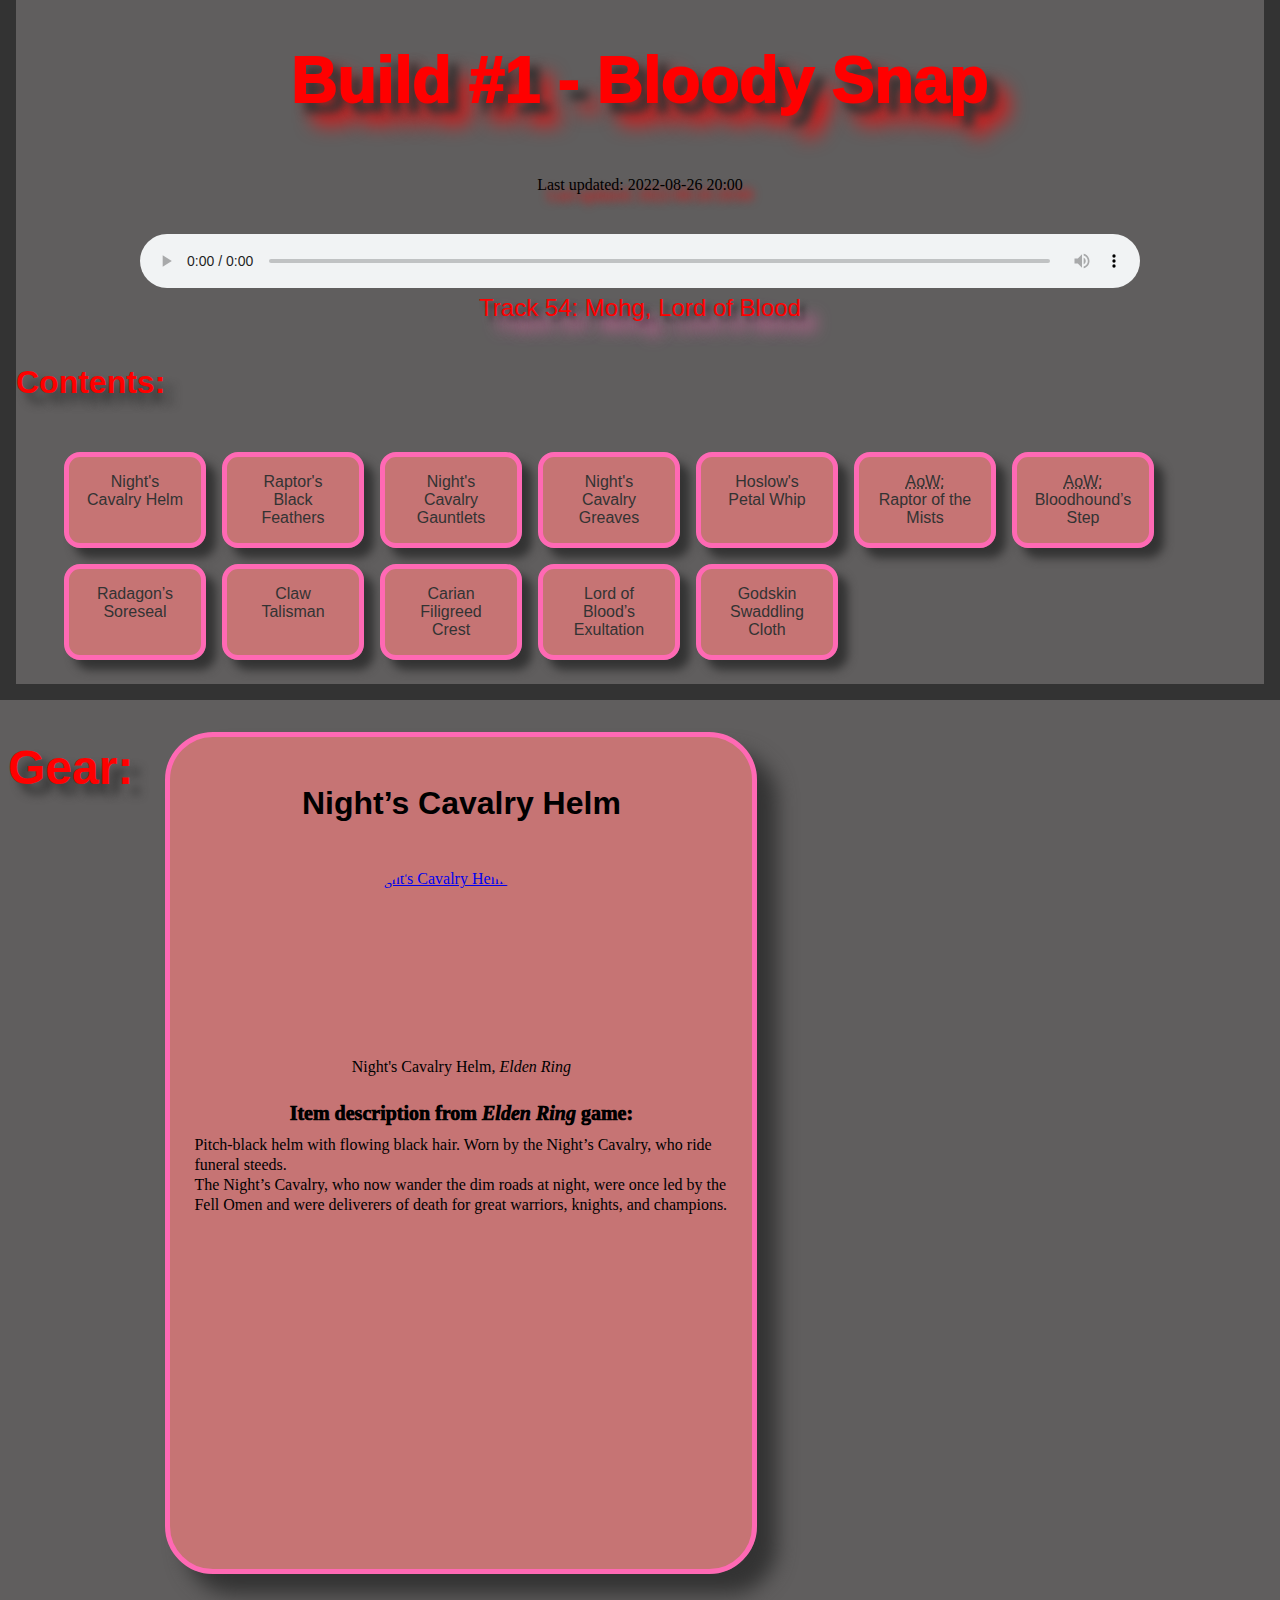
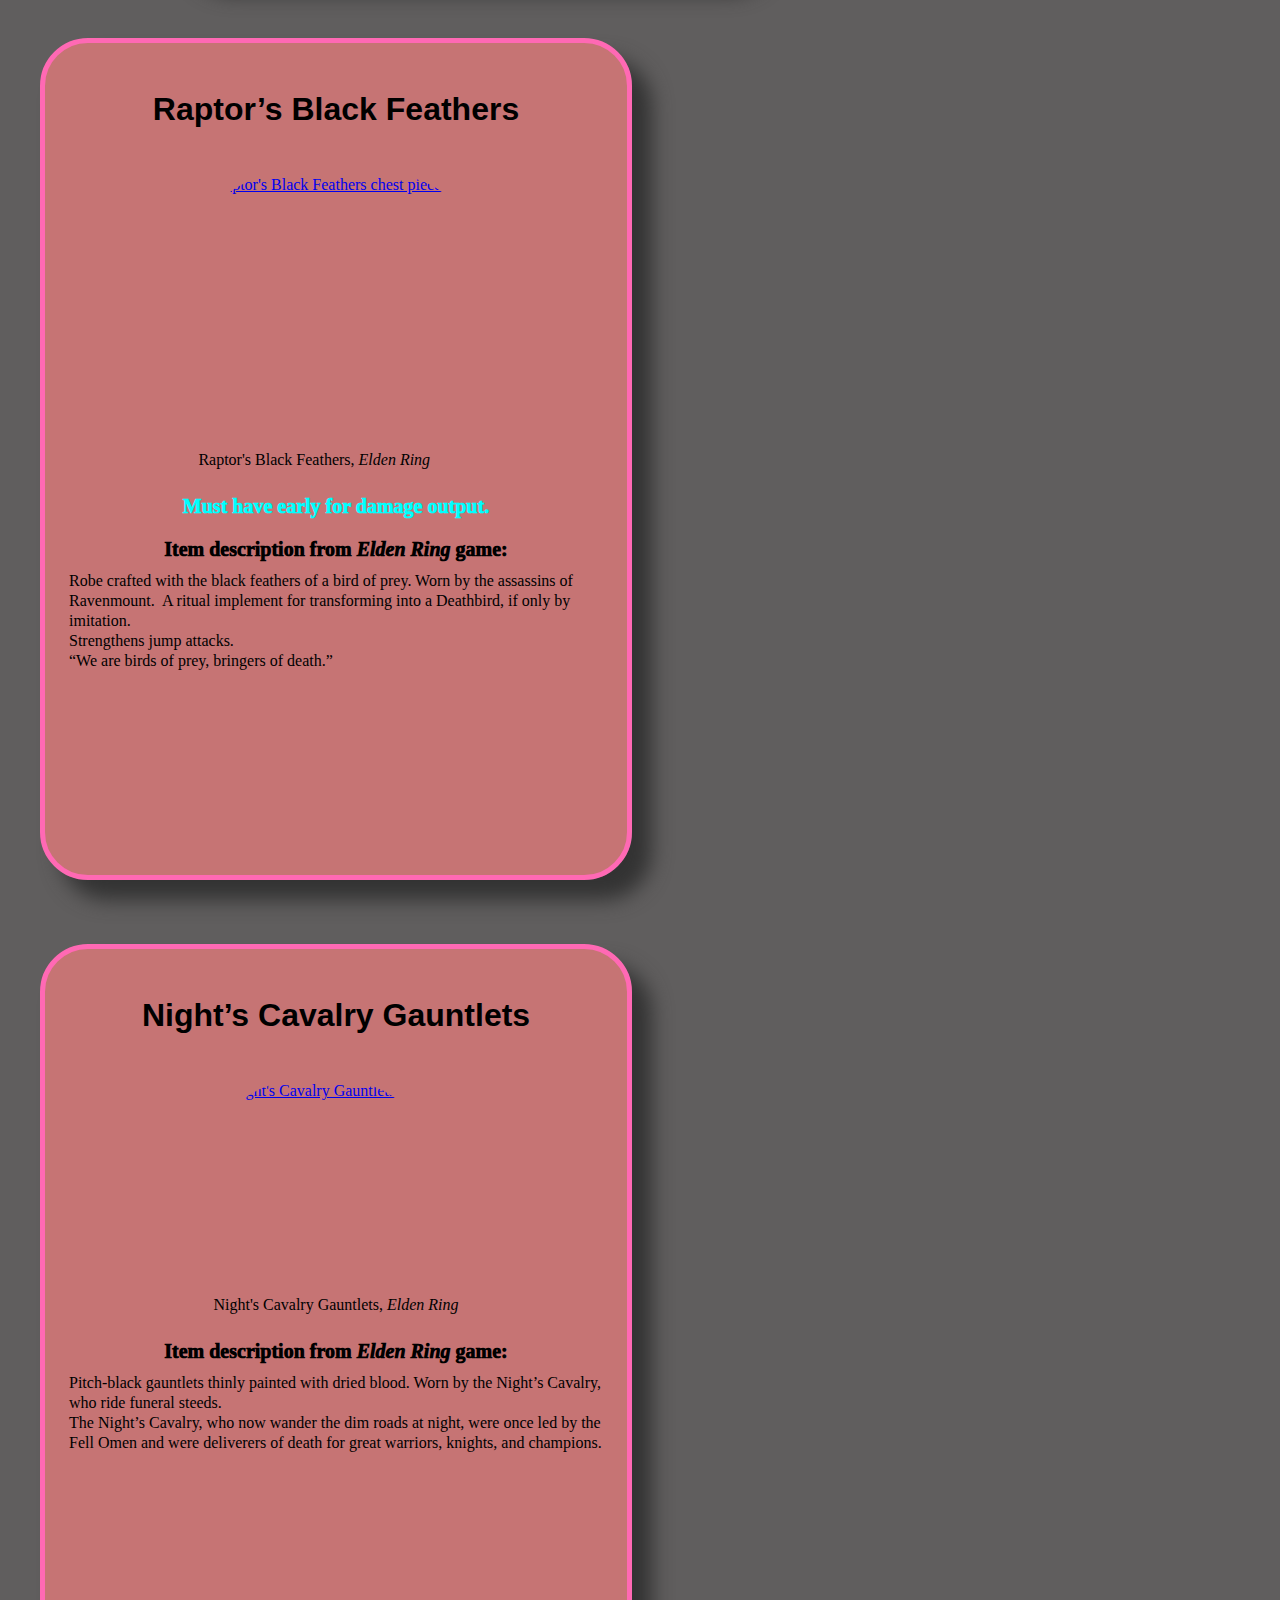
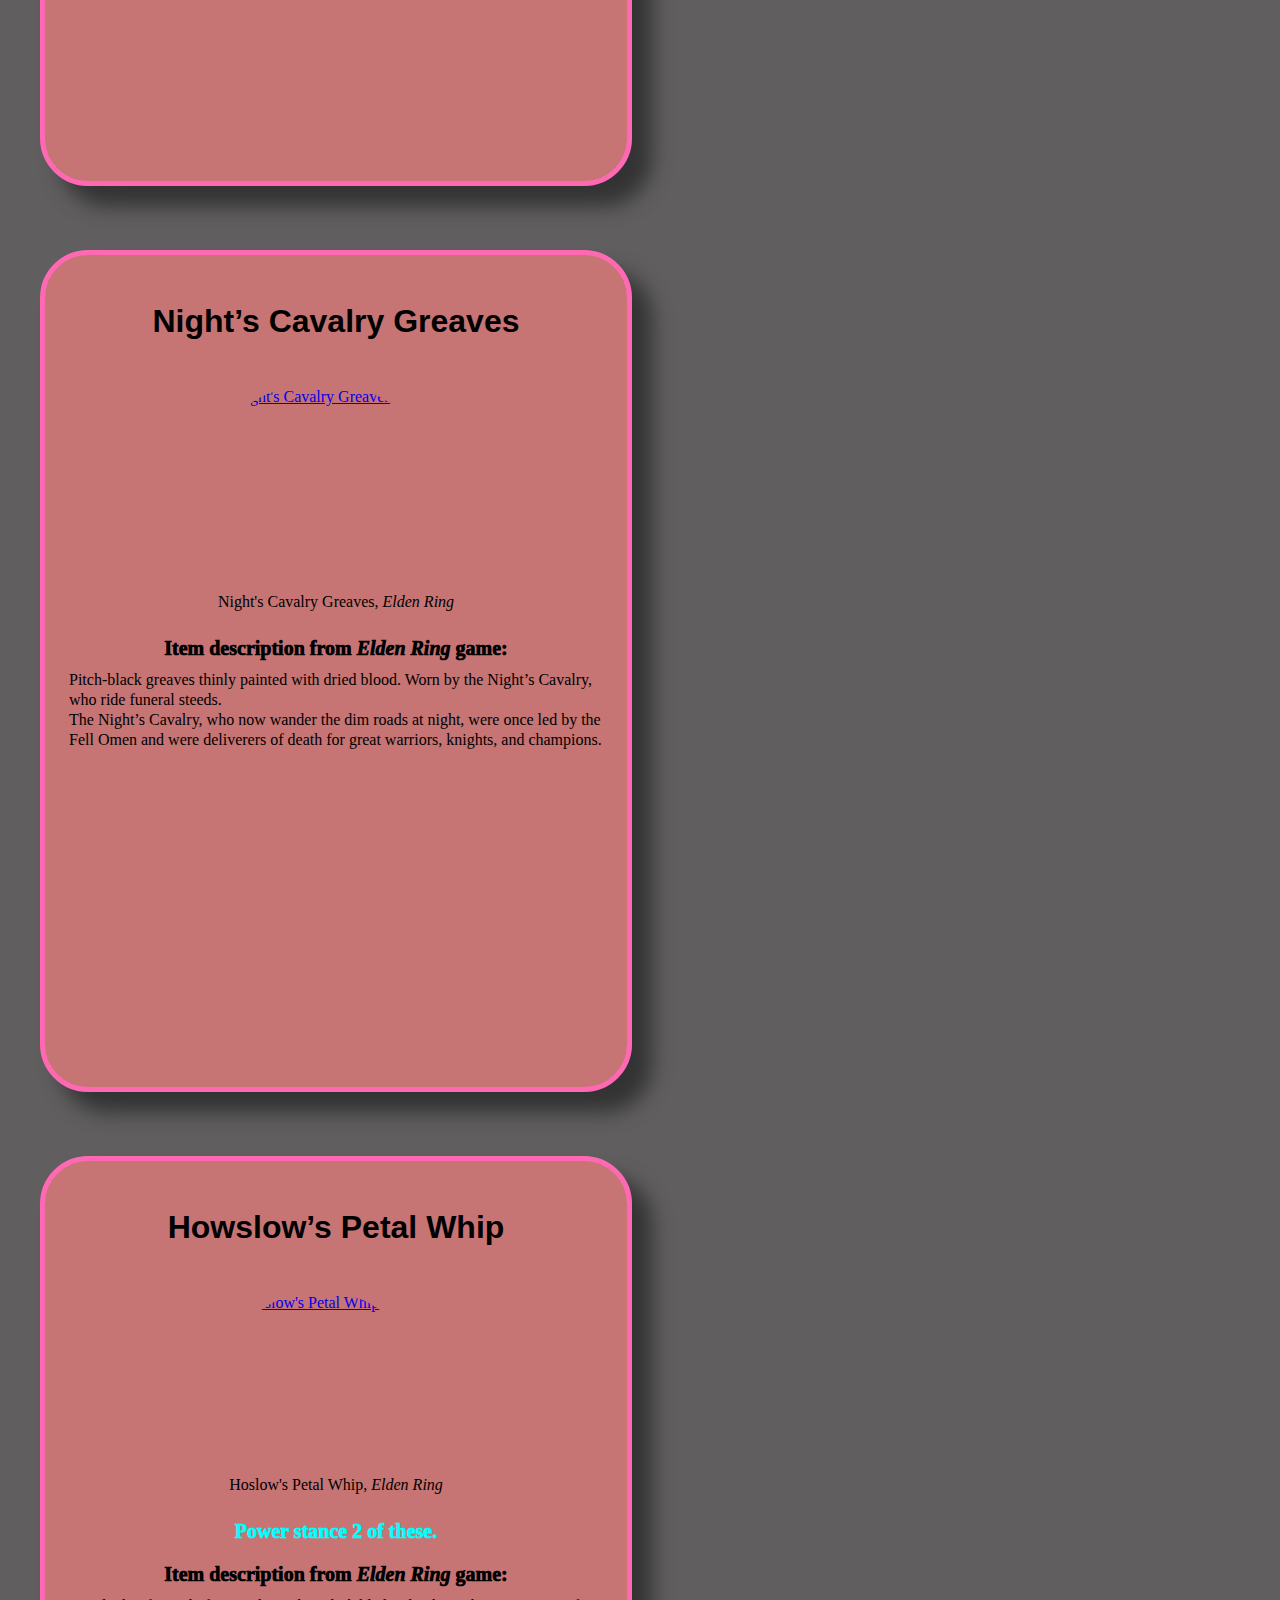
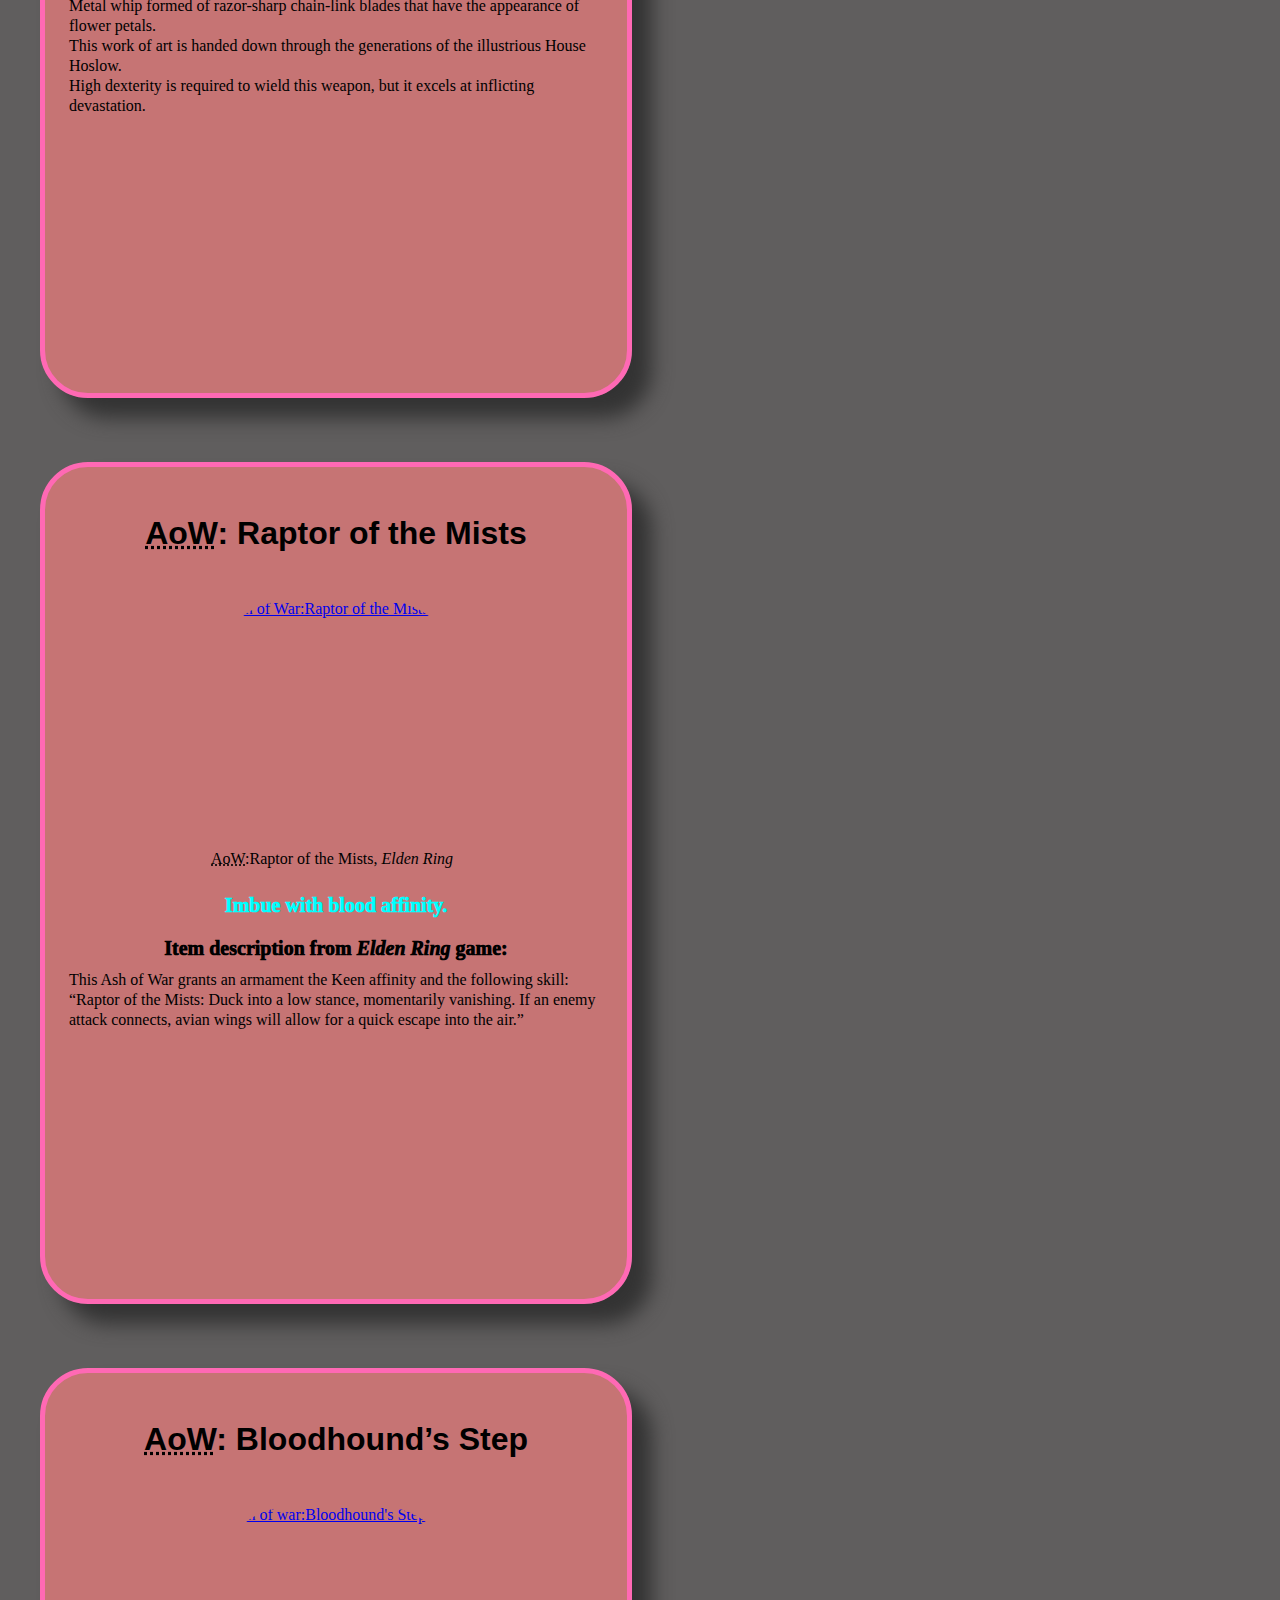
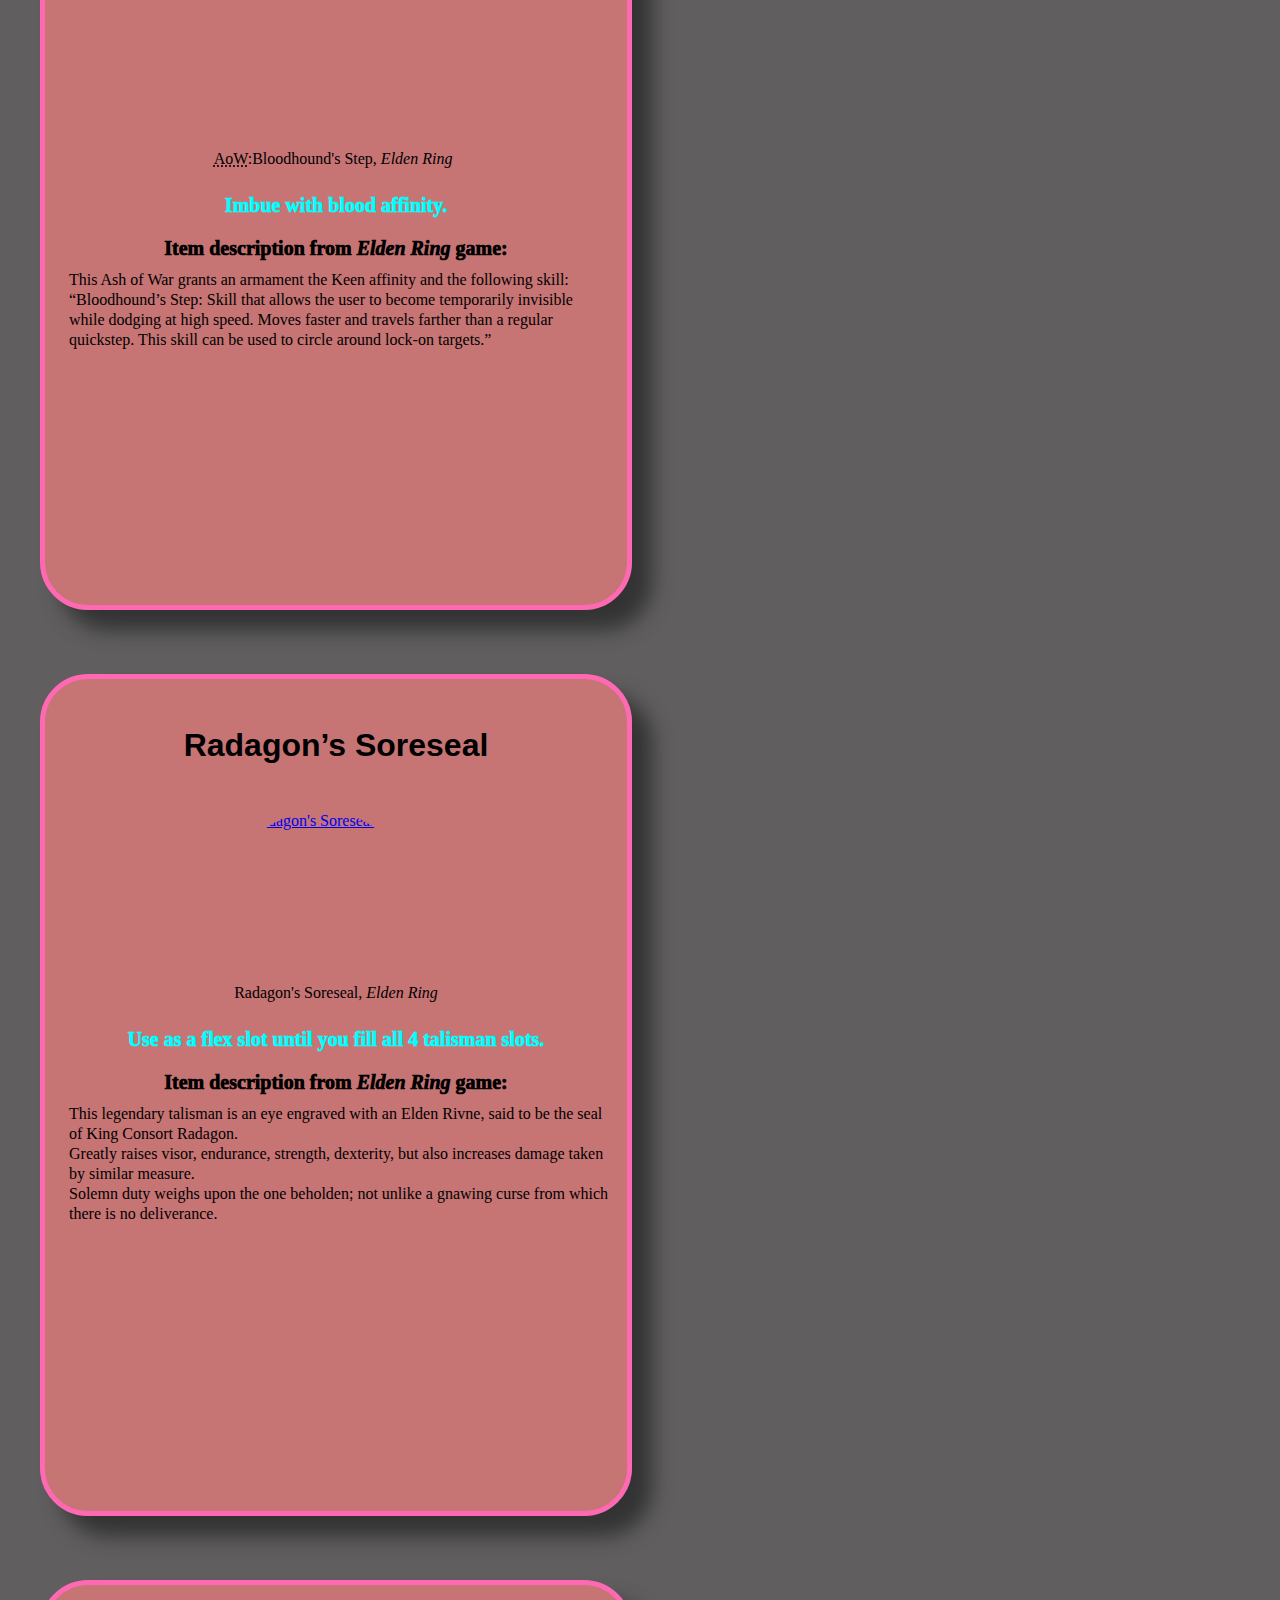
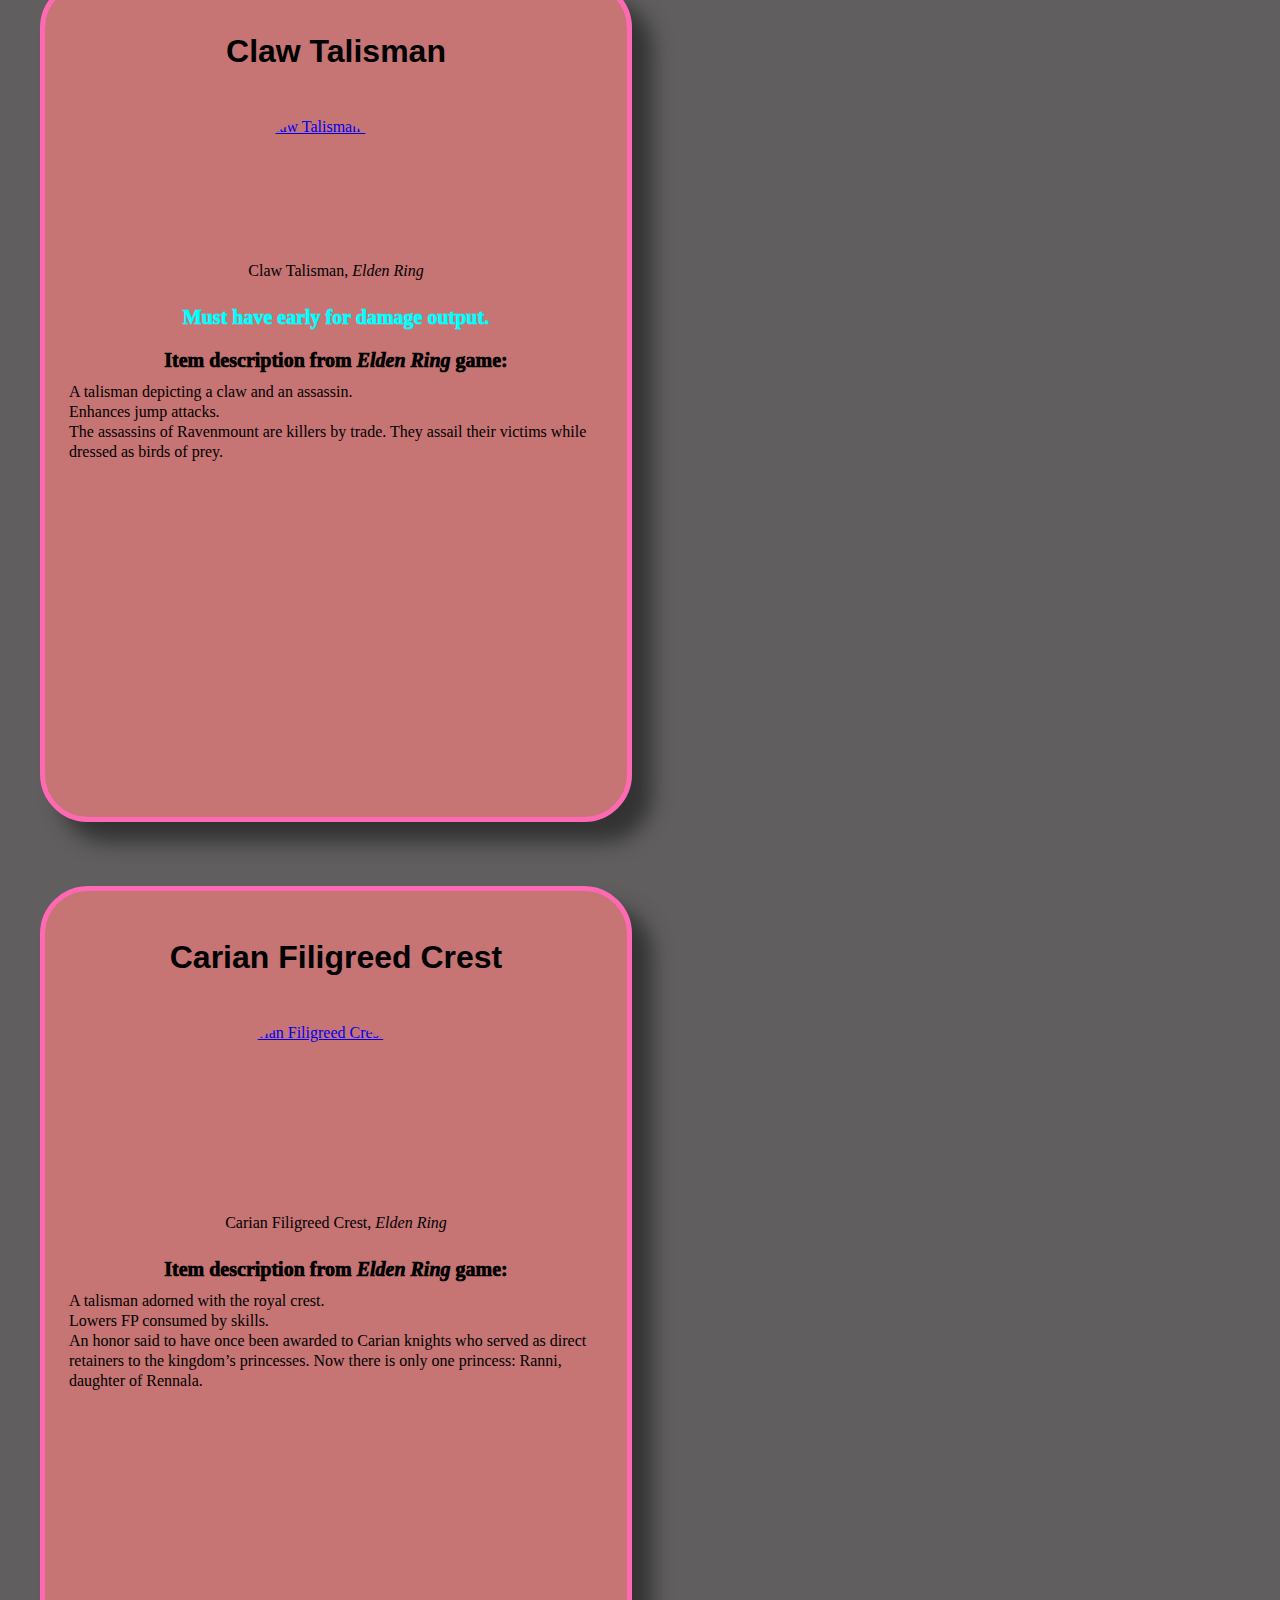
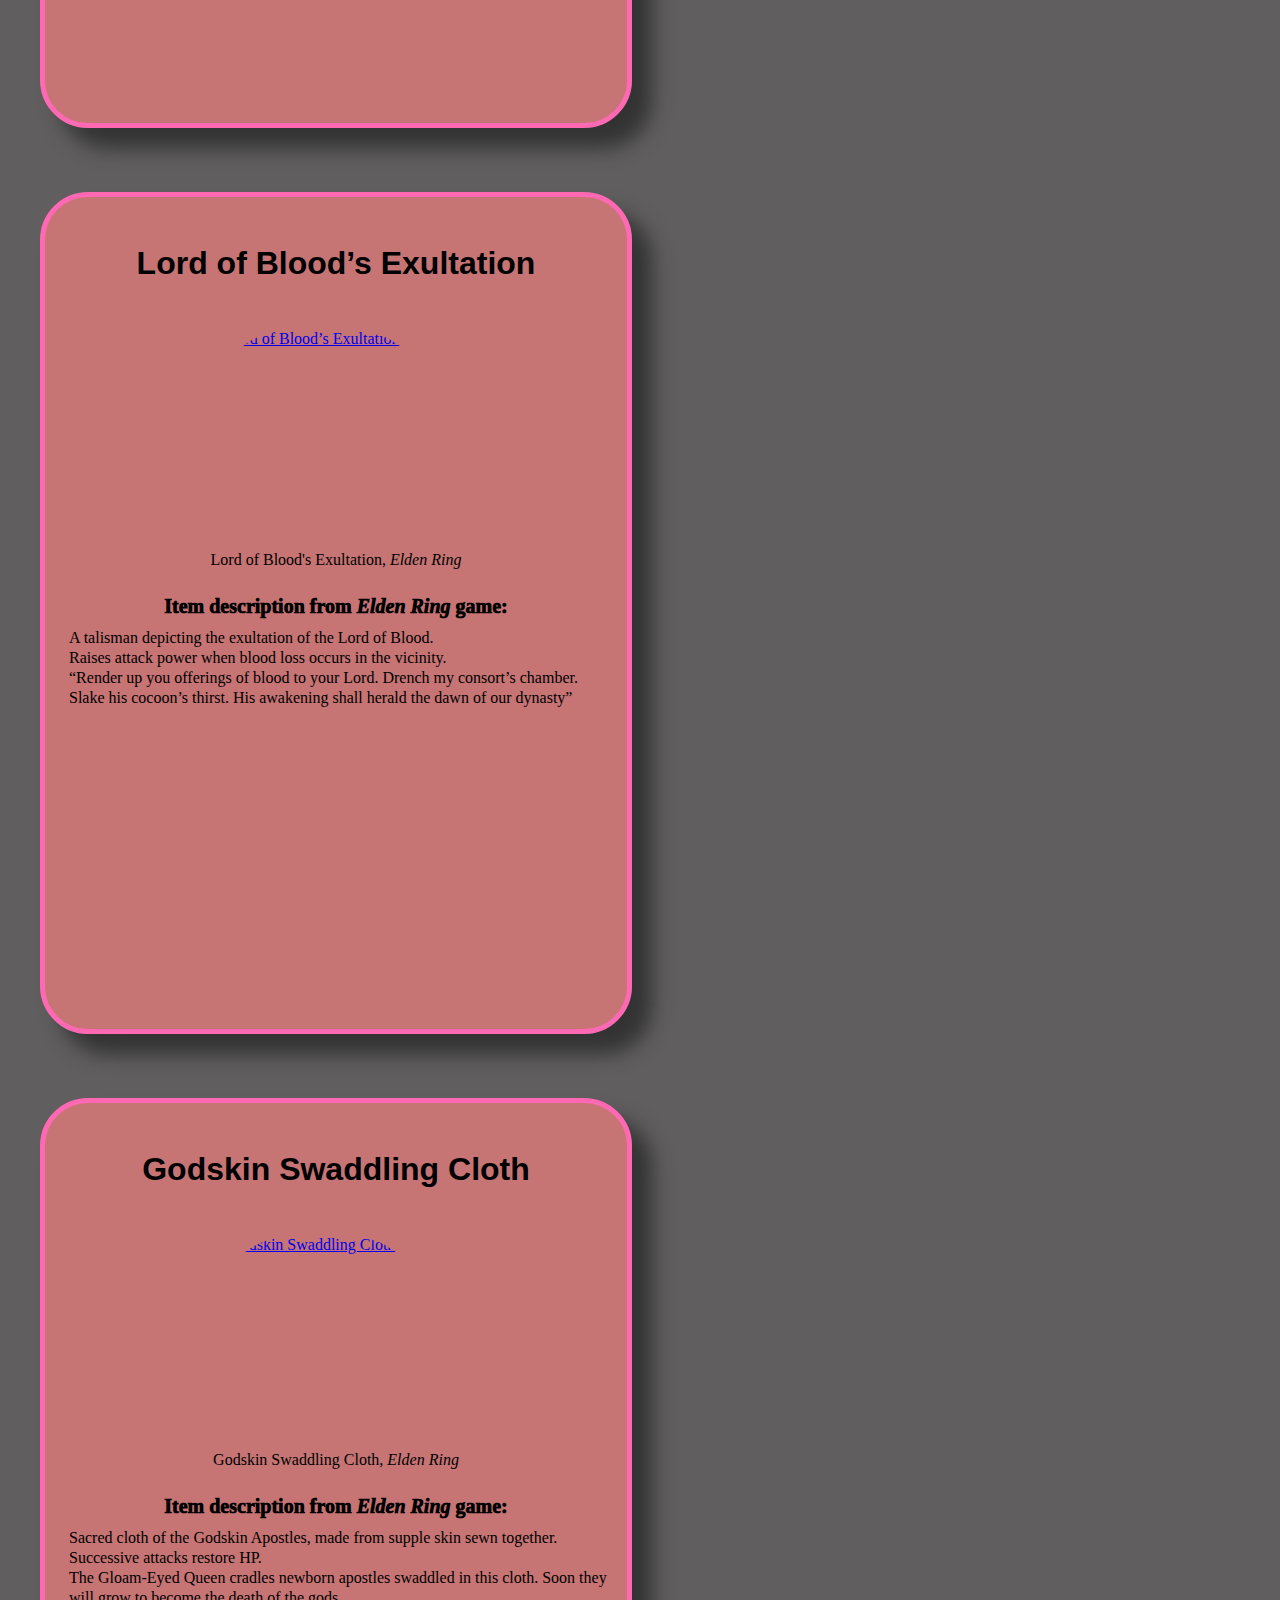
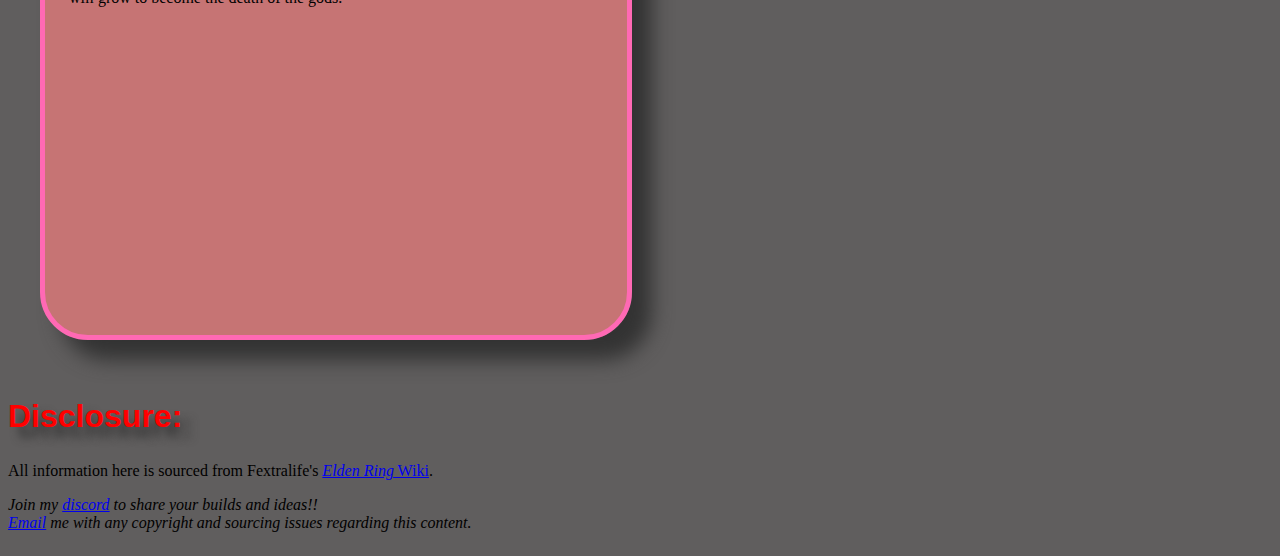
==== My ER Build - ACS 1700/My Elden Ring Build.html @ 90ea5bcb "Add files via upload" ====
<!DOCTYPE html>
<html lang="en">

<head>
    <title>Build #1 - Bloody Snap</title>
    <!--I added this line of code in the <meta> tag.-->
    <!--It seemed to resolve the weird errors I was recieving from "Nu Html Checker".-->
    <!--I have no idea what this does or how to use it correctly, I just read about this issue on Stack Overflow.-->
    <meta charset=UTF-8>
    <link href="stylesheet.css" rel="stylesheet" type="text/css" />
</head>

<body>
    <main>
        <header>
            <H1>Build #1 - Bloody Snap</H1>
            <p>Last updated: <time datetime="2022-08-26 20:00">2022-08-26 20:00</time></p>
            <figure>
                <!--The Audio is up here so you the viewer plays the track while reading the article.-->
                <!--I chose not to auto play any media for user experience, it's not invasive this way.-->
                <audio controls>
                    <source src="https://vgmsite.com/soundtracks/elden-ring-original-soundtrack/ydgaqtprqx/54.%20Mohg%2C%20Lord%20of%20Blood.mp3" type="audio/mpeg">
                </audio>
                <figcaption>Track 54: Mohg, Lord of Blood</figcaption>
            </figure>    
        </header>
        <section class="contents">
            <h2>Contents:</h2>
            <nav>
                <!--I chose an un-ordered list because this is a build, which means you take what you need and leave what you don't.-->
                <ul>
                    <li><a href="#nights_cavalry_helm">Night's Cavalry Helm</a></li>
                    <li><a href="#raptors_black_feathers">Raptor's Black Feathers</a></li>
                    <li><a href="#nights_cavalry_gauntlets">Night's Cavalry Gauntlets</a></li>
                    <li><a href="#nights_cavalry_greaves">Night's Cavalry Greaves</a></li>
                    <li><a href="#hoslows_petal_whip">Hoslow's Petal Whip</a></li>
                    <li><a href="#raptor_of_the_mists"><abbr title="Ash of War">AoW:</abbr> Raptor of the Mists</a></li>
                    <li><a href="#bloodhounds_step"><abbr title="Ash of War">AoW:</abbr> Bloodhound’s Step</a></li>
                    <li><a href="#radagons_soreseal">Radagon’s Soreseal</a></li>
                    <li><a href="#claw_talisman">Claw Talisman</a></li>
                    <li><a href="#carian_filigreed_crest">Carian Filigreed Crest</a></li>
                    <li><a href="#lord_of_bloods_exultation">Lord of Blood’s Exultation</a></li>
                    <li><a href="#godskin_swaddling_cloth">Godskin Swaddling Cloth</a></li>
                </ul>
            </nav>
        </section>
        <article>
            <h2>Gear:</h2>
            <section>
                <h3><a id="nights_cavalry_helm">Night’s Cavalry Helm</a></h3>
                <figure>
                    <a href="https://eldenring.wiki.fextralife.com/Night's+Cavalry+Helm"><img src="https://eldenring.wiki.fextralife.com/file/Elden-Ring/nights_cavalry_helm_elden_ring_wiki_guide_200px.png" alt="Night's Cavalry Helm Icon" width="100" height="100"></a>
                    <figcaption>Night's Cavalry Helm, <cite>Elden Ring</cite></figcaption>
                </figure>
                <p>Item description from <cite>Elden Ring</cite> game:</p>
                <!--I did not add any markup to my quoted text outside of <br> line breaks to maintain in game formatting.-->
                <!--Stylistically it looks terrible, but I'm not sure where the line is with marking up for example if this was paragraphs from a novel.-->
                <!--All my <blockquote> tags are like this.-->
                <blockquote cite="https://eldenring.wiki.fextralife.com/Night's+Cavalry+Helm">
                    Pitch-black helm with flowing black hair. Worn by the Night’s Cavalry, who ride funeral steeds.
                    <br>The Night’s Cavalry, who now wander the dim roads at night, were once led by the Fell Omen and were deliverers of death for great warriors, knights, and champions.
                </blockquote>
            </section>
            <section>
                <h3><a id="raptors_black_feathers">Raptor’s Black Feathers</a></h3>
                <figure>
                    <a href="https://eldenring.wiki.fextralife.com/Raptor's+Black+Feathers"><img src="https://eldenring.wiki.fextralife.com/file/Elden-Ring/raptors_black_feathers_elden_ring_wiki_guide_200px.png" alt="Raptor's Black Feathers chest piece Icon" width="100" height="100"></a>
                    <!--I chose to ommit "Fig.1-10" for all my <figcaption> tags.-->
                    <!--They seemed redundant on the webpage and didn't seem to be offering any value to the code itself.-->
                    <!--Esspecialy because I chose to use an un-ordered list because order doesn't really matter for the items.-->
                    <figcaption>Raptor's Black Feathers, <cite>Elden Ring</cite></figcaption>
                </figure>
                <aside>
                    <p>Must have early for damage output.</p>
                </aside>
                <p>Item description from <cite>Elden Ring</cite> game:</p>
                <blockquote cite="https://eldenring.wiki.fextralife.com/Raptor's+Black+Feathers">
                    Robe crafted with the black feathers of a bird of prey. Worn by the assassins of Ravenmount.  A ritual implement for transforming into a Deathbird, if only by imitation.
                    <br>Strengthens jump attacks.
                    <br>“We are birds of prey, bringers of death.”
                </blockquote>
            </section>
            <section>
                <h3><a id="nights_cavalry_gauntlets">Night’s Cavalry Gauntlets</a></h3>
                <figure>
                    <a href="https://eldenring.wiki.fextralife.com/Night's+Cavalry+Gauntlets"><img src="https://eldenring.wiki.fextralife.com/file/Elden-Ring/nights_cavalry_gauntlets_elden_ring_wiki_guide_200px.png" alt="Night's Cavalry Gauntlets Icon" width="100" height="100"></a>
                    <figcaption>Night's Cavalry Gauntlets, <cite>Elden Ring</cite></figcaption>
                </figure>
                <p>Item description from <cite>Elden Ring</cite> game:</p>
                <blockquote cite="https://eldenring.wiki.fextralife.com/Night's+Cavalry+Gauntlets">
                    Pitch-black gauntlets thinly painted with dried blood. Worn by the Night’s Cavalry, who ride funeral steeds.
                    <br>The Night’s Cavalry, who now wander the dim roads at night, were once led by the Fell Omen and were deliverers of death for great warriors, knights, and champions.
                </blockquote>
            </section>
            <section>
                <h3><a id="nights_cavalry_greaves">Night’s Cavalry Greaves</a></h3>
                <figure>
                    <a href="https://eldenring.wiki.fextralife.com/Night's+Cavalry+Greaves"><img src="https://eldenring.wiki.fextralife.com/file/Elden-Ring/nights_cavalry_greaves_elden_ring_wiki_guide_200px.png" alt="Night's Cavalry Greaves Icon" width="100" height="100"></a>
                    <figcaption>Night's Cavalry Greaves, <cite>Elden Ring</cite></figcaption>
                </figure>
                <p>Item description from <cite>Elden Ring</cite> game:</p>
                <blockquote cite="https://eldenring.wiki.fextralife.com/Night's+Cavalry+Greaves">
                    Pitch-black greaves thinly painted with dried blood. Worn by the Night’s Cavalry, who ride funeral steeds.
                    <br>The Night’s Cavalry, who now wander the dim roads at night, were once led by the Fell Omen and were deliverers of death for great warriors, knights, and champions.
                </blockquote>
            </section>
            <section>
                <h3><a id="hoslows_petal_whip">Howslow’s Petal Whip</a></h3>
                <figure>
                    <a href="https://eldenring.wiki.fextralife.com/Hoslow's+Petal+Whip"><img src="https://eldenring.wiki.fextralife.com/file/Elden-Ring/hoslows_petal_whip_weapon_elden_ring_wiki_guide_200px.png" alt="Hoslow's Petal Whip Icon" width="100" height="100"></a>
                    <figcaption>Hoslow's Petal Whip, <cite>Elden Ring</cite></figcaption>
                </figure>
                <!--I had to use an <iframe> tag to embed a Youtube video because I didn't have access to any video on my laptop for use as an mp4 file. Converting Youtube videos to mp4 breaks terms of service.-->
                <!--Using iframe I needed the embed URL from youtube, however I had to convert the Youtube #Short into a watchable video and then capture the embedable code.-->
                <!--I then removed all styling I found and adjusted the sizing to fit my page.-->
                <!--I hope this is okay instead of using the <video> tag.-->
                <!-- <figure>
                    <iframe width="200" height="315" src="https://www.youtube.com/embed/YOoTPBd0vtQ" title="Elden Ring Hoslow's Petal Whip Showcase" allow="accelerometer; autoplay; clipboard-write; encrypted-media; gyroscope; picture-in-picture" allowfullscreen></iframe>
                    <figcaption><cite>Power Stance WHIPS In Elden Ring Hoslows Petal Whip,</cite> by: Gaming Shorts & Clips.</figcaption>
                </figure> -->
                <!--I used asides to indicate my personal imput on a given item's usage.-->
                <!--This is mostly for seperation later on if we style this, I wanted an obvious seperation from the in-game item description.-->
                <aside>
                    <p>Power stance 2 of these.</p>
                </aside>
                <p>Item description from <cite>Elden Ring</cite> game:</p>
                <blockquote cite="https://eldenring.wiki.fextralife.com/Hoslow's+Petal+Whip">
                    Metal whip formed of razor-sharp chain-link blades that have the appearance of flower petals.
                    <br>This work of art is handed down through the generations of the illustrious House Hoslow.
                    <br>High dexterity is required to wield this weapon, but it excels at inflicting devastation.
                </blockquote>
            </section>
            <section>
                <h3><a id="raptor_of_the_mists"><abbr title="Ash of War">AoW</abbr>: Raptor of the Mists</a></h3>
                <figure>
                    <a href="https://eldenring.wiki.fextralife.com/Ash+of+War:+Raptor+of+the+Mists"><img src="https://eldenring.wiki.fextralife.com/file/Elden-Ring/ash_of_war_raptor_of_the_mists_elden_ring_wiki_guide_200px.png" alt="Ash of War:Raptor of the Mists Icon" width="100" height="100"></a>
                    <figcaption><abbr title="Ashe of War">AoW</abbr>:Raptor of the Mists, <cite>Elden Ring</cite></figcaption>
                </figure>
                <aside>
                    <p> Imbue with blood affinity.</p>
                </aside>
                <p>Item description from <cite>Elden Ring</cite> game:</p>
                <blockquote cite="https://eldenring.wiki.fextralife.com/Ash+of+War:+Raptor+of+the+Mists">
                    This Ash of War grants an armament the Keen affinity and the following skill: “Raptor of the Mists: Duck into a low stance, momentarily vanishing. If an enemy attack connects, avian wings will allow for a quick escape into the air.”
                </blockquote>
            </section>
            <section>
                <h3><a id="bloodhounds_step"><abbr title="Ash of War">AoW</abbr>: Bloodhound’s Step</a></h3>
                <figure>
                    <a href="https://eldenring.wiki.fextralife.com/Ash+of+War:+Bloodhound's+Step"><img src="https://eldenring.wiki.fextralife.com/file/Elden-Ring/ash_of_war_bloodhounds_step_elden_ring_wiki_guide_200px.png" alt="Ash of war:Bloodhound's Step Icon" width="100" height="100"></a>
                    <figcaption><abbr title="Ash of War">AoW</abbr>:Bloodhound's Step, <cite>Elden Ring</cite></figcaption>
                </figure>
                <aside>
                    <p> Imbue with blood affinity.</p>
                </aside>
                <p>Item description from <cite>Elden Ring</cite> game:</p>
                <blockquote cite="https://eldenring.wiki.fextralife.com/Ash+of+War:+Bloodhound's+Step">
                    This Ash of War grants an armament the Keen affinity and the following skill:
                    <br>“Bloodhound’s Step: Skill that allows the user to become temporarily invisible while dodging at high speed. Moves faster and travels farther than a regular quickstep. This skill can be used to circle around lock-on targets.”
                </blockquote>
            </section>
            <section>
                <h3><a id="radagons_soreseal">Radagon’s Soreseal</a></h3>
                <figure>
                    <a href="https://eldenring.wiki.fextralife.com/Radagon's+Soreseal"><img src="https://eldenring.wiki.fextralife.com/file/Elden-Ring/radagons_%20soreseal_talisman_elden_ring_wiki_guide_200px.png" alt="Radagon's Soreseal Icon" width="100" height="100"></a>
                    <figcaption>Radagon's Soreseal, <cite>Elden Ring</cite></figcaption>
                </figure>
                <aside>
                    <p>Use as a flex slot until you fill all 4 talisman slots.</p>
                </aside>
                <p>Item description from <cite>Elden Ring</cite> game:</p>
                <blockquote cite="https://eldenring.wiki.fextralife.com/Radagon's+Soreseal">
                    This legendary talisman is an eye engraved with an Elden Rivne, said to be the seal of King Consort Radagon.
                    <br>Greatly raises visor, endurance, strength, dexterity, but also increases damage taken by similar measure.
                    <br>Solemn duty weighs upon the one beholden; not unlike a gnawing curse from which there is no deliverance.
                </blockquote>
            </section>
            <section>
                <h3><a id="claw_talisman">Claw Talisman</a></h3>
                <figure>
                    <a href="https://eldenring.wiki.fextralife.com/Claw+Talisman"><img src="https://eldenring.wiki.fextralife.com/file/Elden-Ring/claw_talisman_talisman_elden_ring_wiki_guide_200px.png" alt="Claw Talisman Icon" width="100" height="100"></a>
                    <figcaption>Claw Talisman, <cite>Elden Ring</cite></figcaption>
                </figure>
                <aside>
                    <p>Must have early for damage output.</p>
                </aside>
                <p>Item description from <cite>Elden Ring</cite> game:</p>
                <blockquote cite="https://eldenring.wiki.fextralife.com/Claw+Talisman">
                    A talisman depicting a claw and an assassin.
                    <br>Enhances jump attacks.
                    <br>The assassins of Ravenmount are killers by trade. They assail their victims while dressed as birds of prey.
                </blockquote>
            </section>
            <section>
                <h3><a id="carian_filigreed_crest">Carian Filigreed Crest</a></h3>
                <figure>
                    <a href="https://eldenring.wiki.fextralife.com/Carian+Filigreed+Crest"><img src="https://eldenring.wiki.fextralife.com/file/Elden-Ring/carian_filigreed_crest_talisman_elden_ring_wiki_guide_200px.png" alt="Carian Filigreed Crest Icon" width="100" height="100"></a>
                    <figcaption>Carian Filigreed Crest, <cite>Elden Ring</cite></figcaption>
                </figure>
                <p>Item description from <cite>Elden Ring</cite> game:</p>
                <blockquote cite="https://eldenring.wiki.fextralife.com/Carian+Filigreed+Crest">
                    A talisman adorned with the royal crest.
                    <br>Lowers FP consumed by skills.
                    <br>An honor said to have once been awarded to Carian knights who served as direct retainers to the kingdom’s princesses. Now there is only one princess: Ranni, daughter of Rennala.
                </blockquote>
            </section>
            <section>
                <h3><a id="lord_of_bloods_exultation">Lord of Blood’s Exultation</a></h3>
                <figure>
                    <a href="https://eldenring.wiki.fextralife.com/Lord+of+Blood's+Exultation"><img src="https://eldenring.wiki.fextralife.com/file/Elden-Ring/lord_of_bloods_exultation_talisman_elden_ring_wiki_guide_200px.png" alt="Lord of Blood’s Exultation Icon" width="100" height="100"></a>
                    <figcaption>Lord of Blood's Exultation, <cite>Elden Ring</cite></figcaption>
                </figure>
                <p>Item description from <cite>Elden Ring</cite> game:</p>
                <blockquote cite="https://eldenring.wiki.fextralife.com/Lord+of+Blood's+Exultation">
                    A talisman depicting the exultation of the Lord of Blood.
                    <br>Raises attack power when blood loss occurs in the vicinity.
                    <br>“Render up you offerings of blood to your Lord. Drench my consort’s chamber. Slake his cocoon’s thirst. His awakening shall herald the dawn of our dynasty”
                </blockquote>
            </section>
            <section>
                <h3><a id="godskin_swaddling_cloth">Godskin Swaddling Cloth</a></h3>
                <figure>
                    <a href="https://eldenring.wiki.fextralife.com/Godskin+Swaddling+Cloth"><img src="https://eldenring.wiki.fextralife.com/file/Elden-Ring/godskin_swaddling_cloth_talisman_elden_ring_wiki_guide_200px.png" alt="Godskin Swaddling Cloth Icon" width="100" height="100"></a>
                    <figcaption>Godskin Swaddling Cloth, <cite>Elden Ring</cite></figcaption>
                </figure>
                <p>Item description from <cite>Elden Ring</cite> game:</p>
                <blockquote cite="https://eldenring.wiki.fextralife.com/Godskin+Swaddling+Cloth">
                    Sacred cloth of the Godskin Apostles, made from supple skin sewn together.
                    <br>Successive attacks restore HP.
                    <br>The Gloam-Eyed Queen cradles newborn apostles swaddled in this cloth. Soon they will grow to become the death of the gods.
                </blockquote>
            </section>
        </article>
        <section>
            <footer>
                <h2>Disclosure:</h2>
                <p>All information here is sourced from Fextralife's <a href="https://eldenring.wiki.fextralife.com/Elden+Ring+Wiki"><cite>Elden Ring</cite> Wiki</a>.</p>
            </footer>
            <address>
                <p>Join my <a href="https://discord.gg/R58xzd3YWp">discord</a> to share your builds and ideas!!
                    <br>
                    <a href="mailto:brian.cahill42@gmail.com">Email</a> me with any copyright and sourcing issues regarding this content.
                </p>
            </address>
        </section>
    </main>
</body>

</html>
---- My ER Build - ACS 1700/stylesheet.css ----
body {
/* Set background colour */
background-color: rgb(96, 94, 94);
}

main {
display: grid;
/* grid-template-columns: 1fr 1fr 1fr 1fr 1fr 1fr 1fr 1fr 1fr 1fr 1fr 1fr; */
}

header {
/* use a flexbox to set the title, update tag, and page track centered */
display: flex;
flex-direction: column;
/* flex-wrap: wrap; */
border: 1em solid #333;
border-top: none;
border-bottom: none;
text-align: center;
margin: -0.5em -0.5em;
/* text-align: center; */
}

header p {
text-shadow: 10px 10px 10px red;
}

header figcaption {
text-shadow: 15px 15px 15px hotpink,
5px 5px 5px #333;
}

audio {
width: 1000px;
}

header figure {
font-size: 1.5em;
font-family: Fantasy, Arial, Helvetica, sans-serif;
color: red;
}

h1 {
/* larger text coloured red */
font-family: Fantasy, Arial, Helvetica, sans-serif;
font-weight: 1000;
font-size: 4em;
color: red;
text-shadow: 10px 10px 10px #333,
20px 20px 20px red;
text-align: center;
/* Can you make text look like it's oozing */
}

.contents {
display: flex;
flex-direction: row;
flex-wrap: wrap;
border: 1em solid #333;
border-top: none;
padding: 0;
margin: 0 -0.5em;
}

nav ul li a {
display: flex;
/* display: block; */
flex-direction: column;
flex-wrap: wrap;
box-shadow: 10px 10px 10px #333;
border-radius: 1em;
max-width: 100px;
/* max-height: 75px; */
/* min-width: 100px; */
/* min-height: 75px; */
align-items: center;
border: 5px solid hotpink;
font-family: Helvetica, arial, sans-serif;
color: #333;
background-color: rgba(244, 126, 126, 0.695);
text-decoration: none;
text-align: center;
padding: 1em;
margin: 0.5em 0.5em;
font-size: 1em;
}

li a:hover {
color: white;
background-color: purple;
}

section figure a img {
/* align-items: center; */
display: flex;
border: 5px;
border-radius: 5em;
width: fit-content;
height: fit-content;
}

section figure a img:hover {
box-shadow: 5px 5px 20px black;
/* background-color: black; */
}

section figure a {
/* display: flex;
border: 5px solid hotpink;
border-radius: 3em; */
}

/* nav {
height: none;
} */

br {
line-height: 3em;
}

nav ul {
display: flex;
flex-direction: row;
flex-wrap: wrap;
/* padding: none; */
/* margin: none; */
}

nav ul li{
/* Make each listed element a button that can be clicked */
/* large enough to look click-able but not dominating the page */
display: flex;
/* flex-wrap: wrap; */
/* display: block; */
/* flex-direction: column; */
/* height: 5em; */
/* width: 8em; */
/* border-radius: 1em; */
/* border: 5px solid hotpink; */
/* justify-content: center; */
/* align-content: center; */
/* padding: fit-content; */
/* margin: 0 0.5em; */
/* background-color: rgba(244, 126, 126, 0.695); */


}

article {
/* Can you group all of the article sections to stick together, but seperate the footer section so it always aligns to the bottom of the page? */
display: flex;
/* flex-direction: row; */
flex-wrap: wrap;
}

section h2 {
font-family: Fantasy, Arial, Helvetica, sans-serif;
font-size: 2em;
text-shadow: 10px 10px 10px #333;
color: red;
}

article h2 {
font-family: Fantasy, Arial, Helvetica, sans-serif;
font-size: 3em;
text-shadow: 10px 10px 10px #333;
color: red;
/* display: block; */
}

h3 {
font-size: 2em;
font-family: Fantasy, Arial, Helvetica, sans-serif;
}

article section {
/* each section should look like a card that auto aligns to the screen size */
/* Should read top down, without information being cut out from the box */
display: flex;
flex-direction: column;
/* justify-content: space-around; */
flex-wrap: wrap;
box-shadow: 20px 20px 20px #333;
/* width: 550px; */
max-width: 550px;
max-height: 800px;
min-height: 800px;
align-items: center;
border: 5px solid hotpink;
border-radius: 3em;
padding: 1em;
margin: 2em;
background-color: rgba(244, 126, 126, 0.695);
/* text-align: center; */
}

article section aside p {
color: aqua;
}

article section p { 
font-size: 20px;
font-weight: 1000;
margin: 0.5em 0;
padding: 0;
}

article section:hover {
color: white;
background-color: red;
/* cursor: pointer; */
}

blockquote {
/* Should have correct spacing between line-breaks */
line-height: 1.25em;
padding: 0 0 0 0.5em;
margin: 0;
}

figcaption {
/* Should be aligned to the image correctly */
}
iframe {
/* This element should be glued within the section box but comanding the space of 2 boxes so the video can nest along side the image. */
/* display: flex;
flex-direction: right;
align-items: flex-end;
border: 1em solid black;
padding: 0;
margin: 0; */
}

address, a {
/* Can you style both ancor items to look like buttons but not break each other? */
}
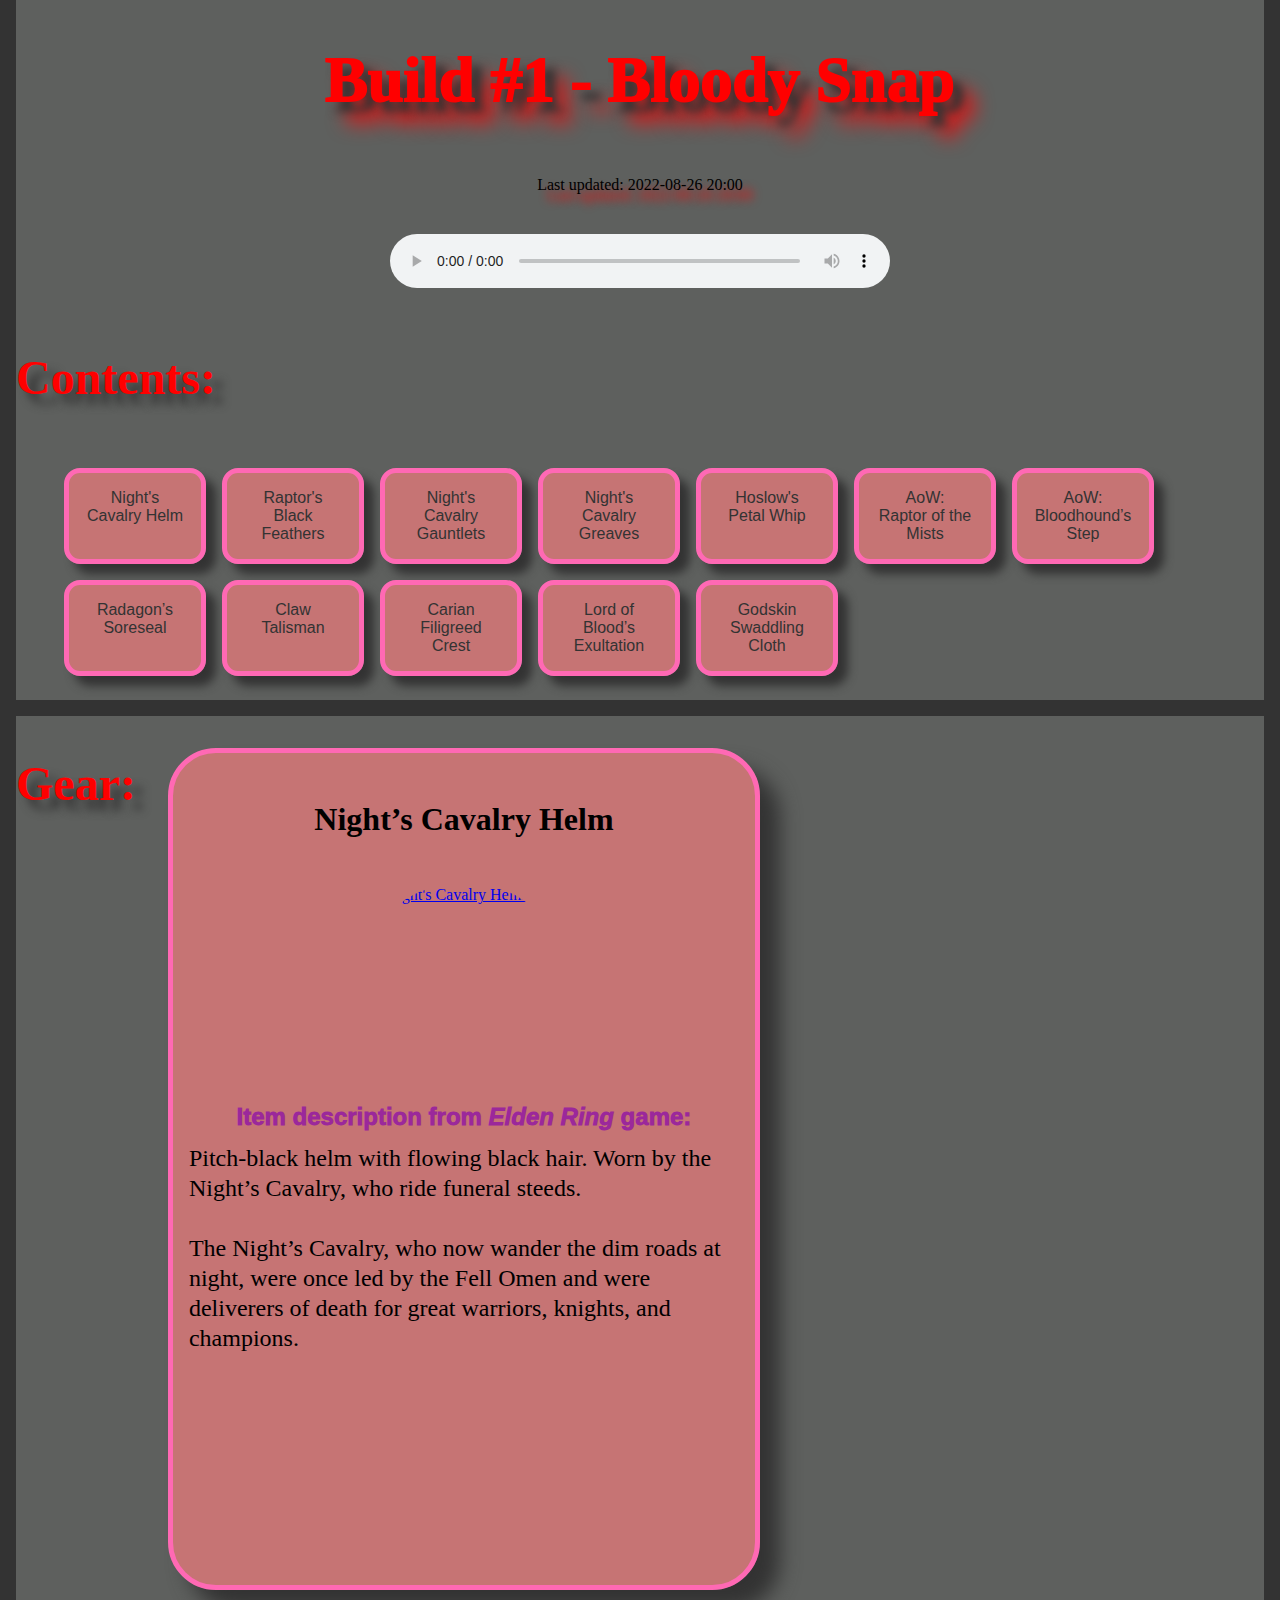
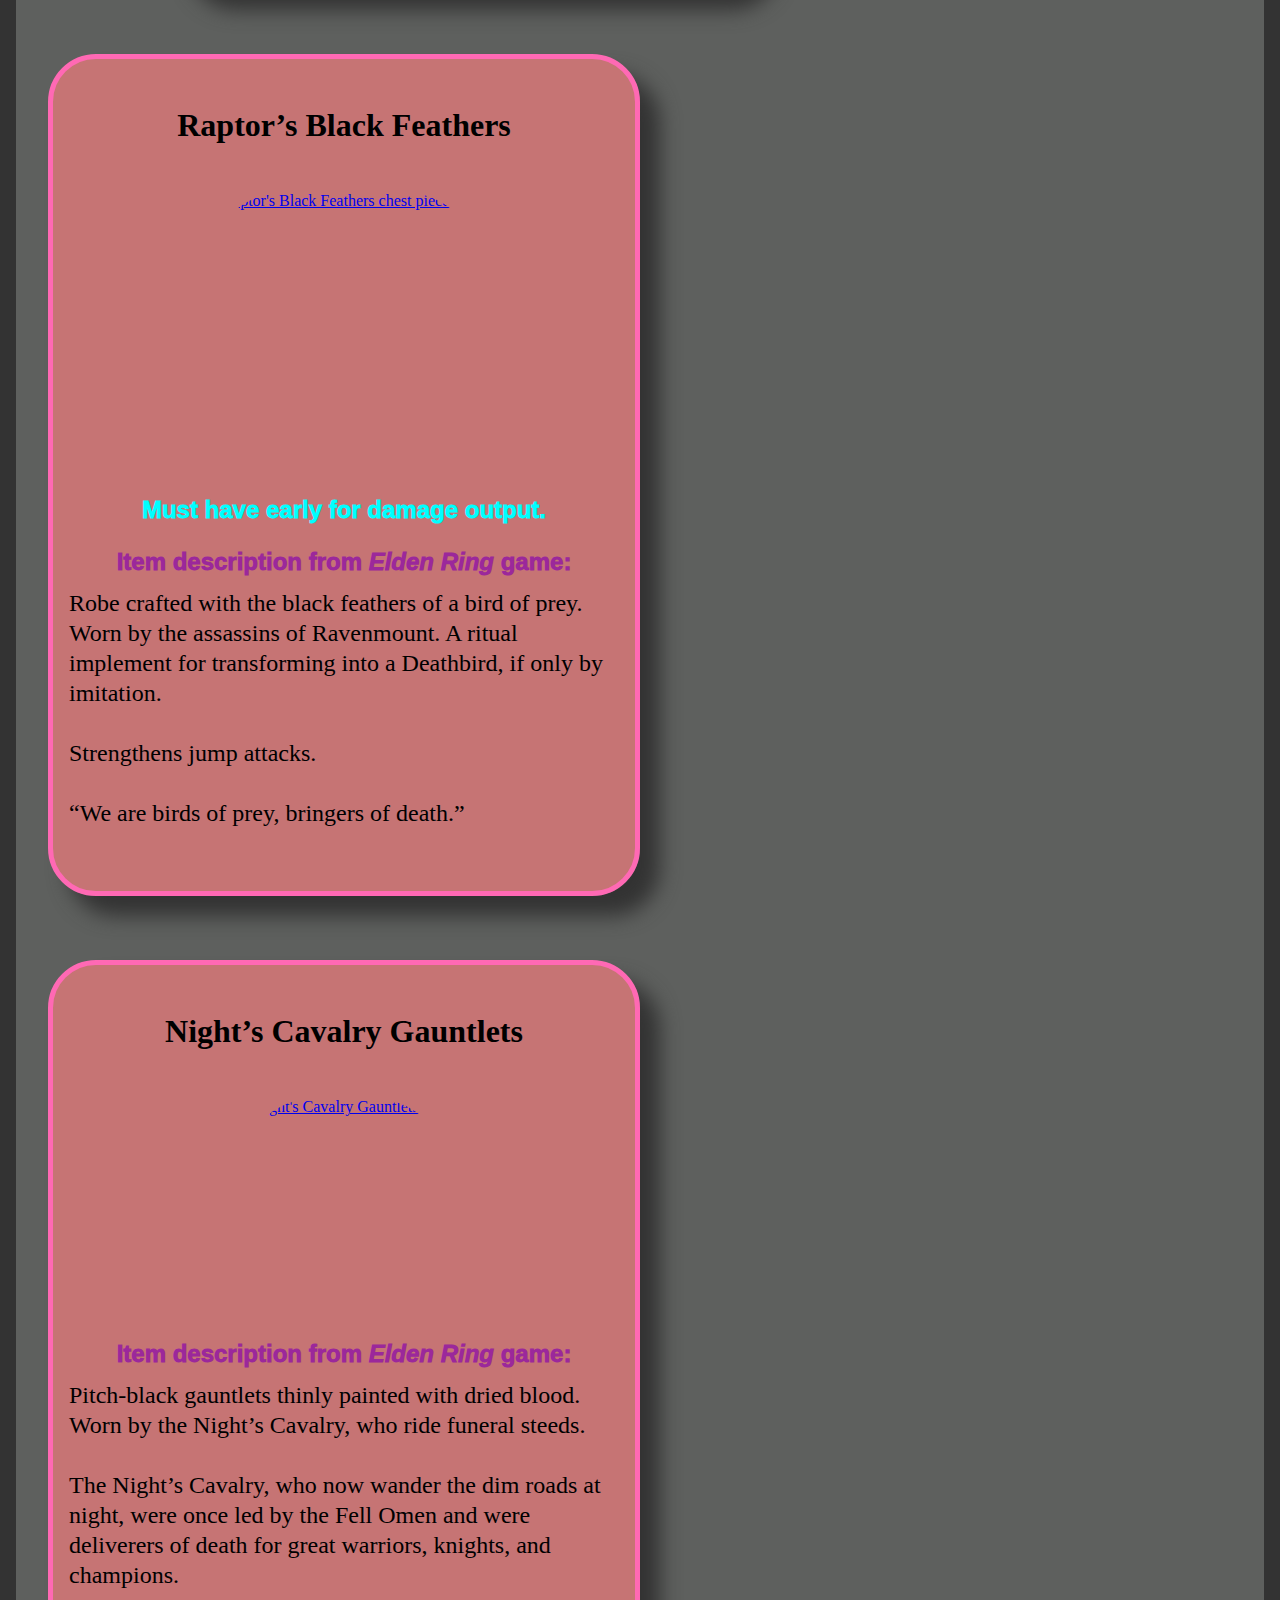
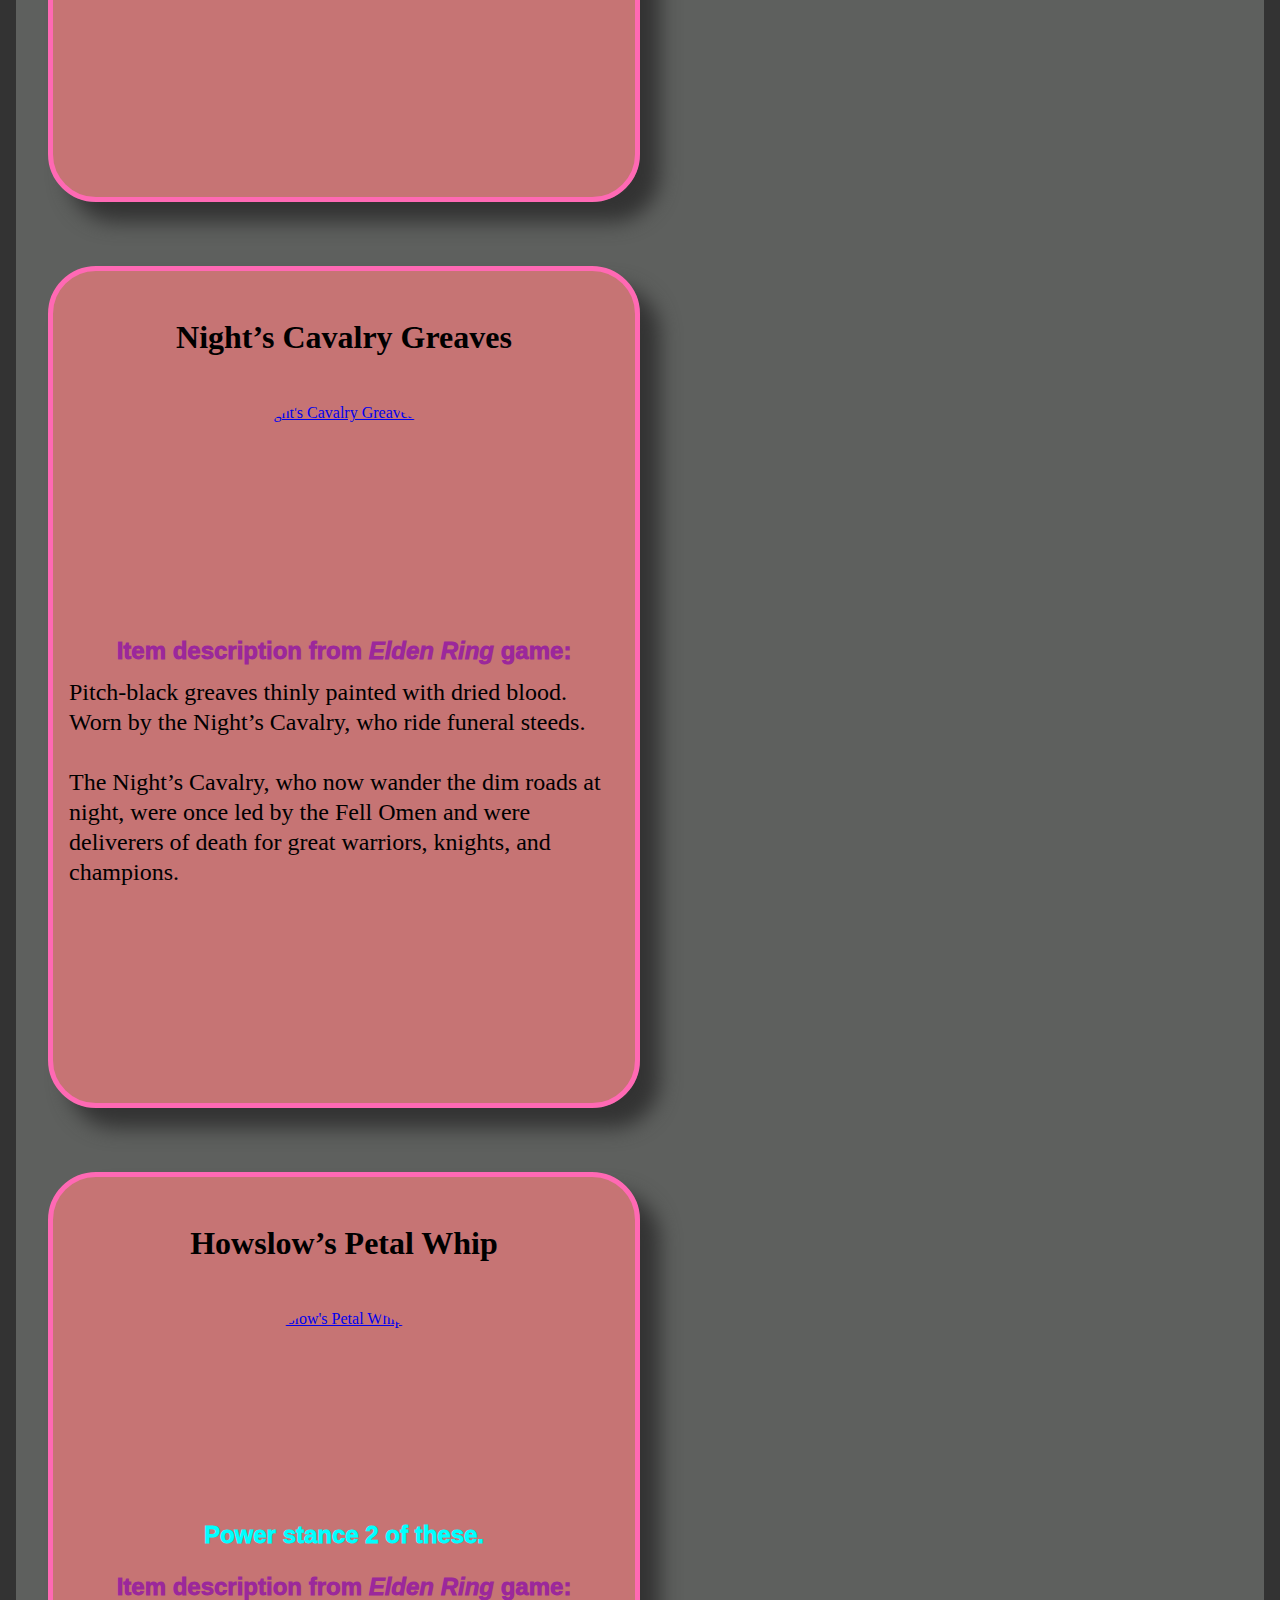
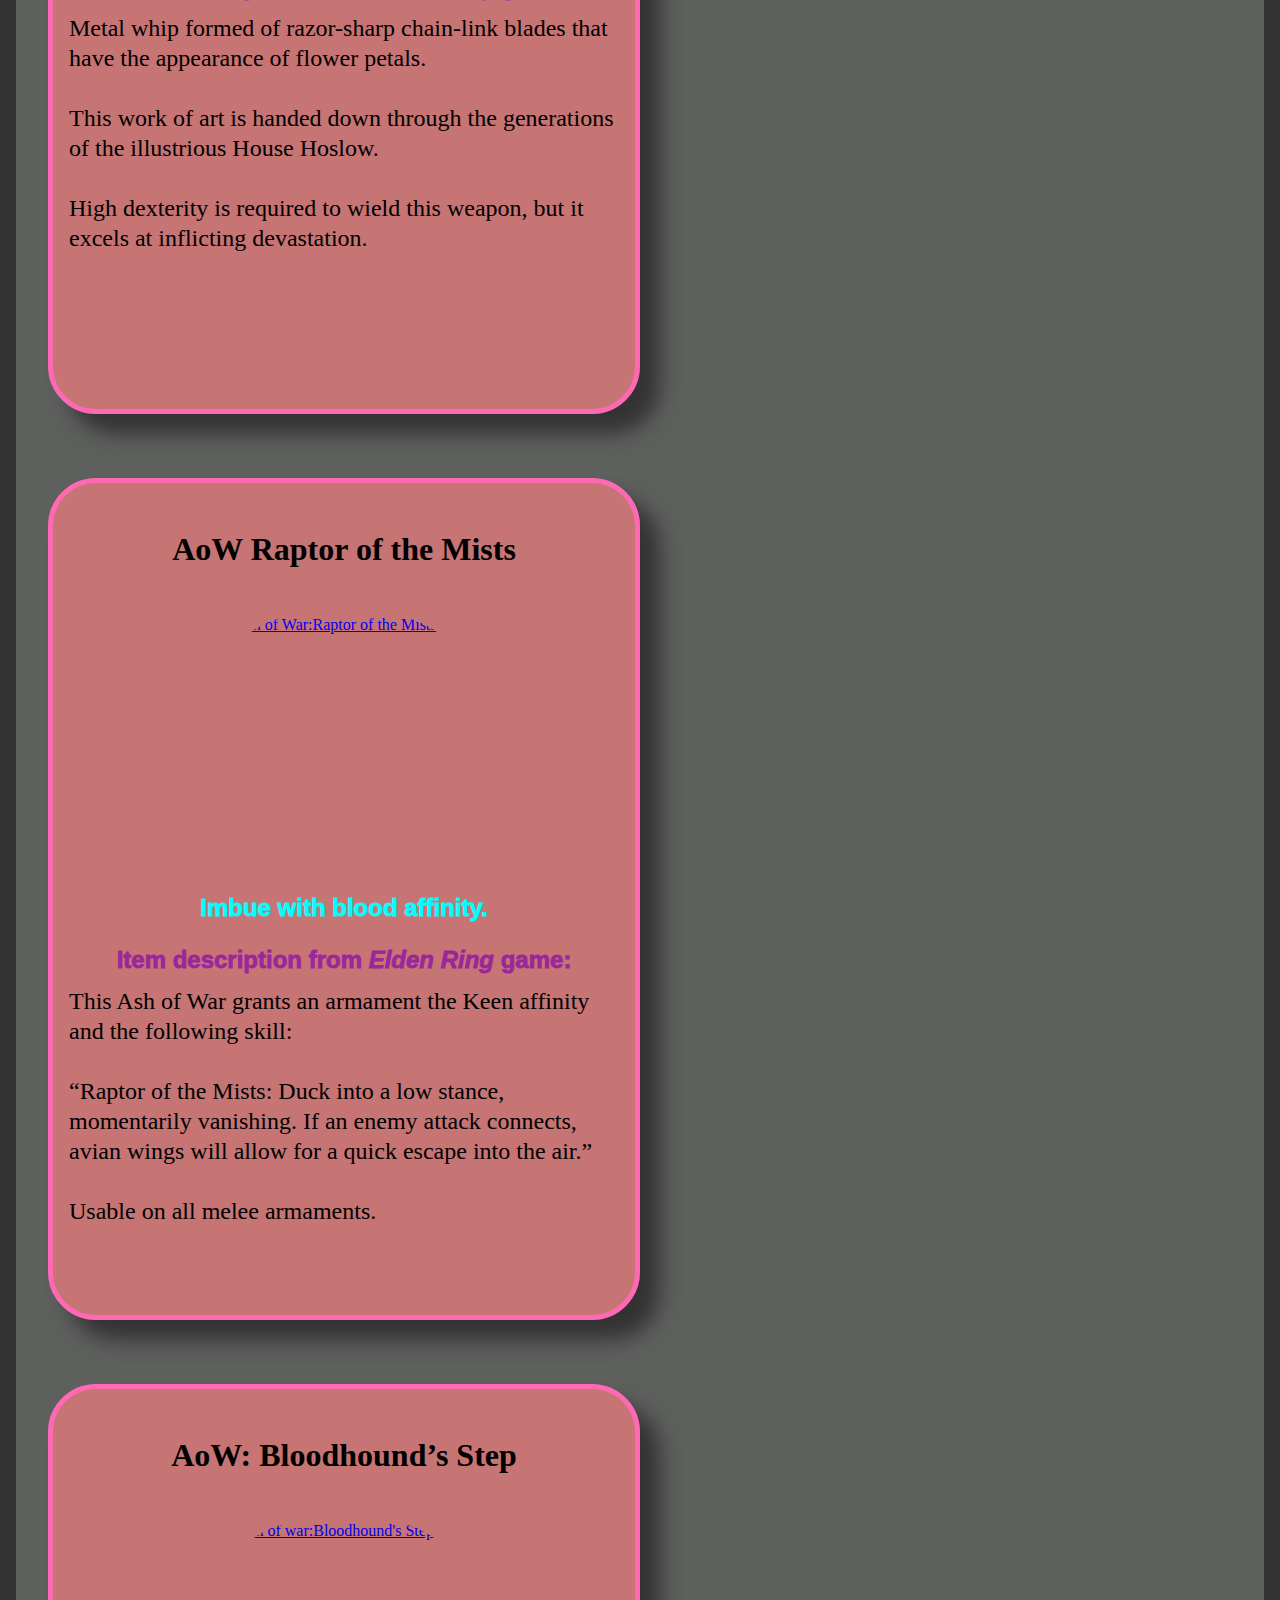
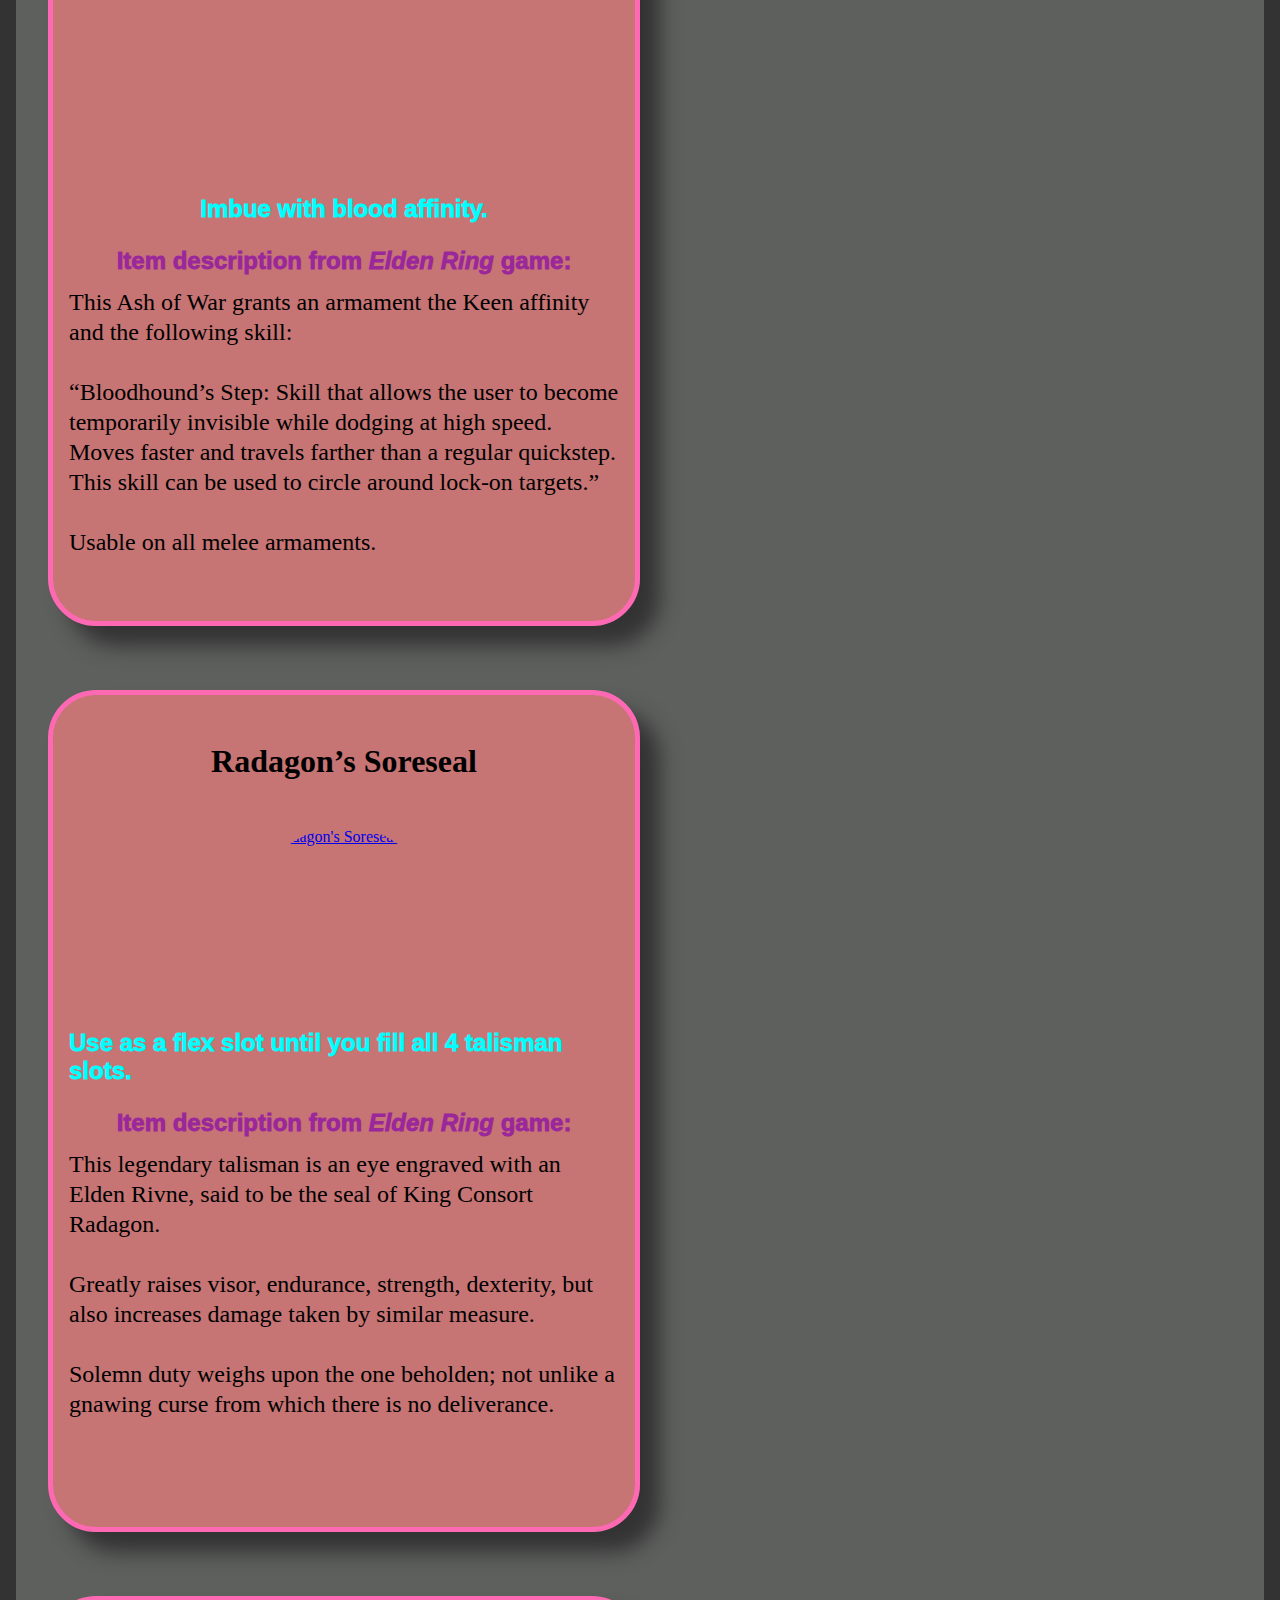
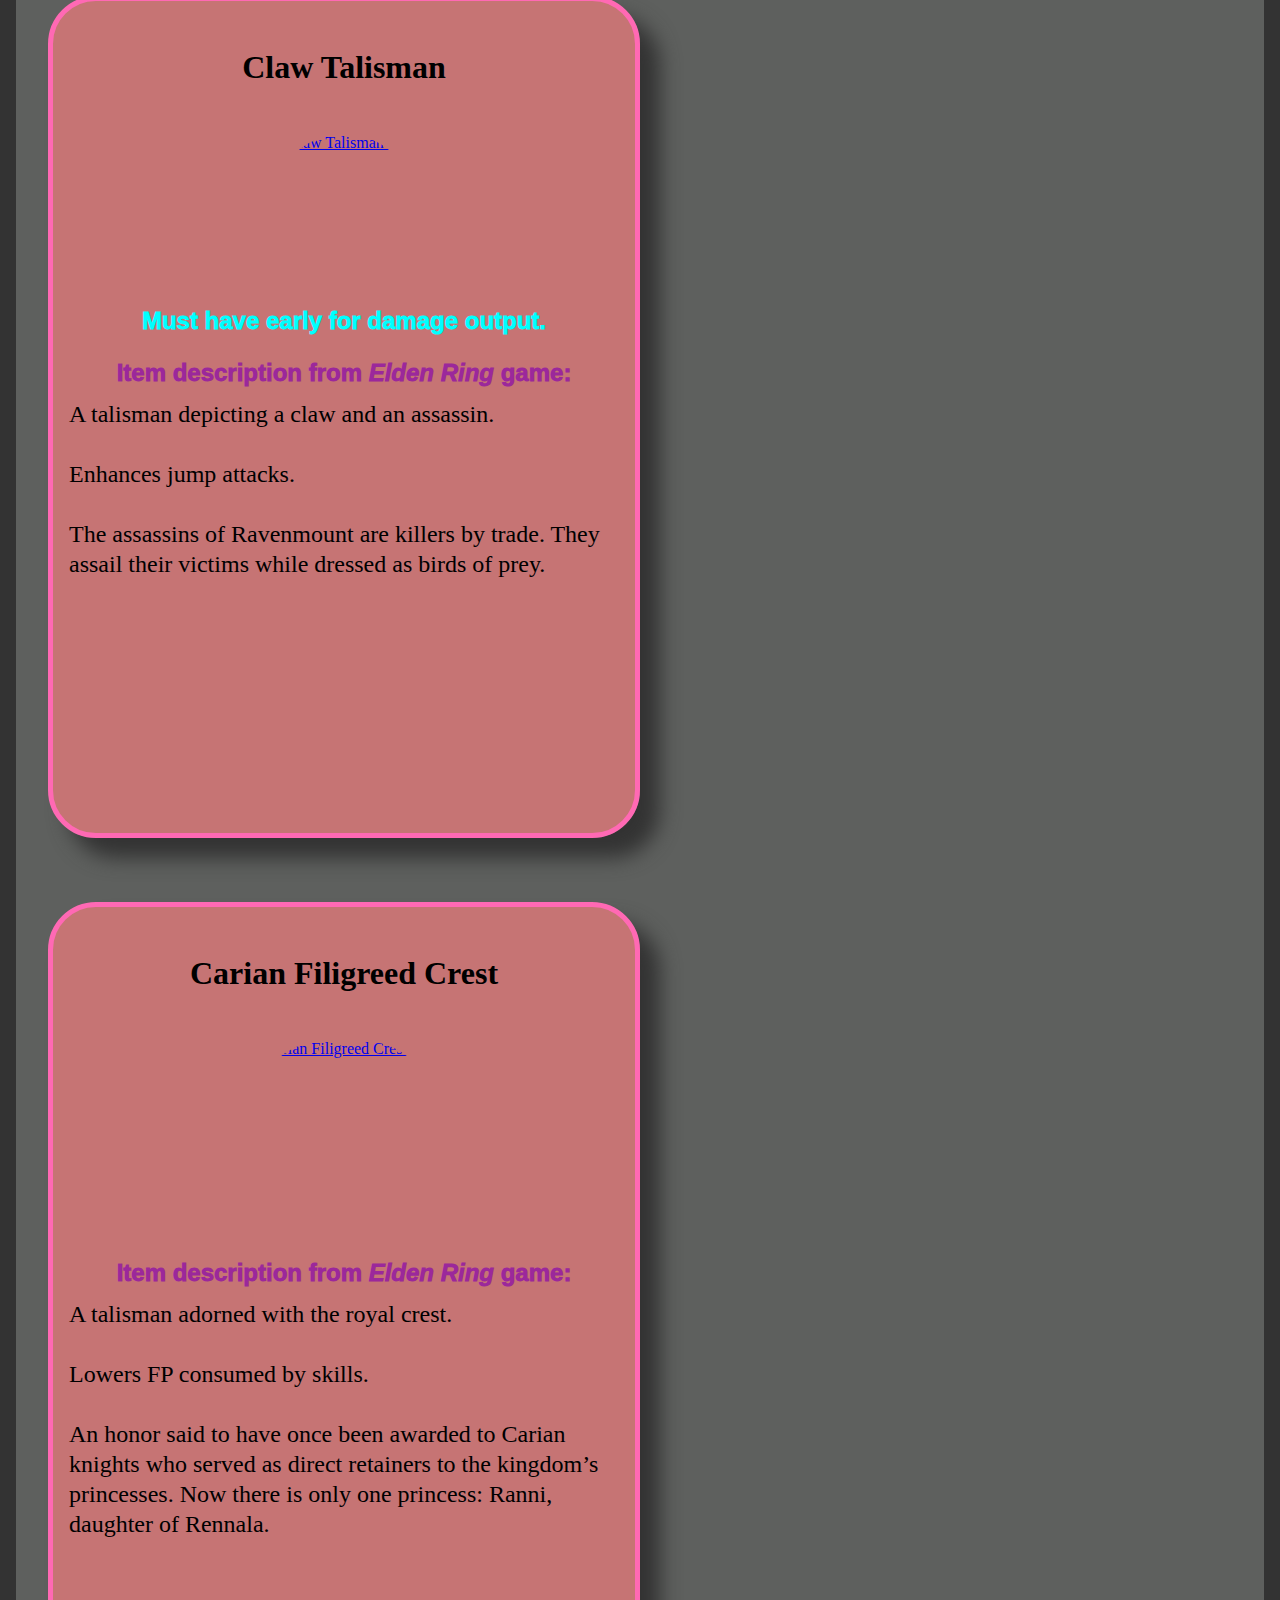
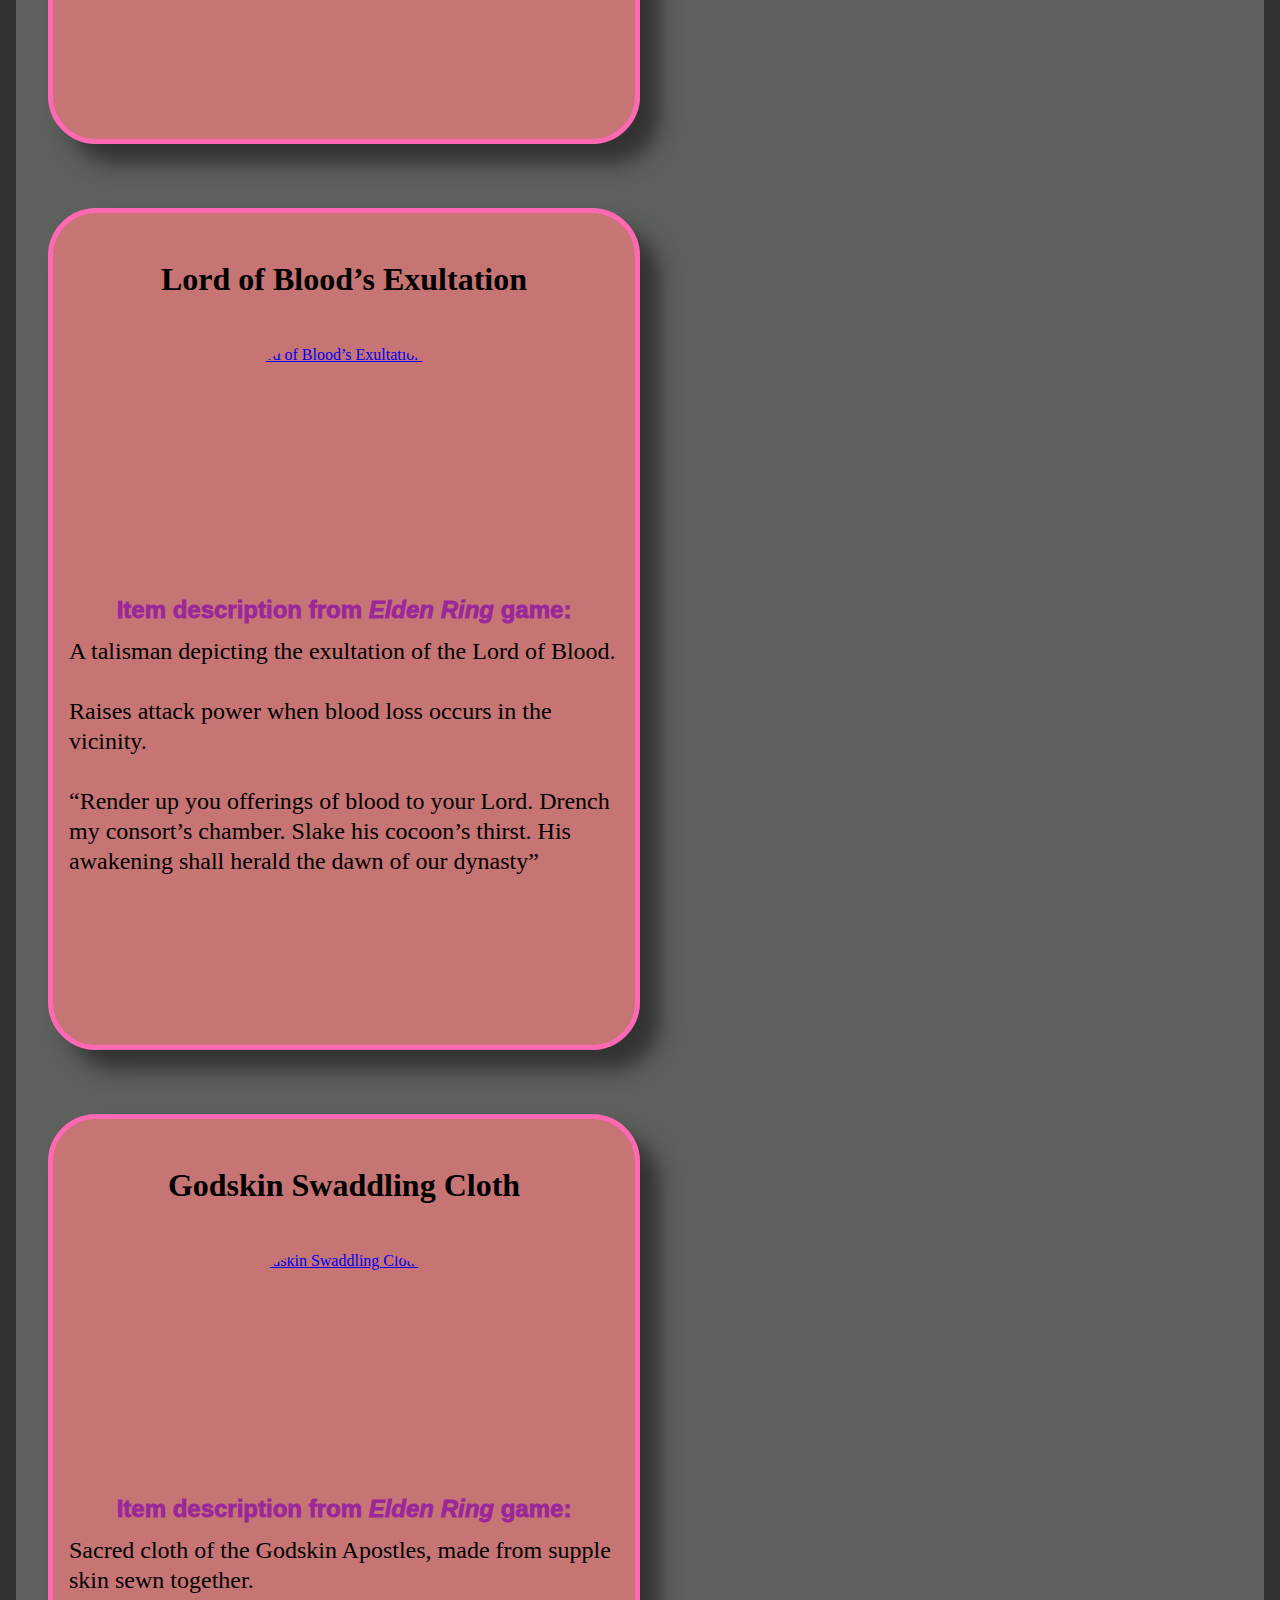
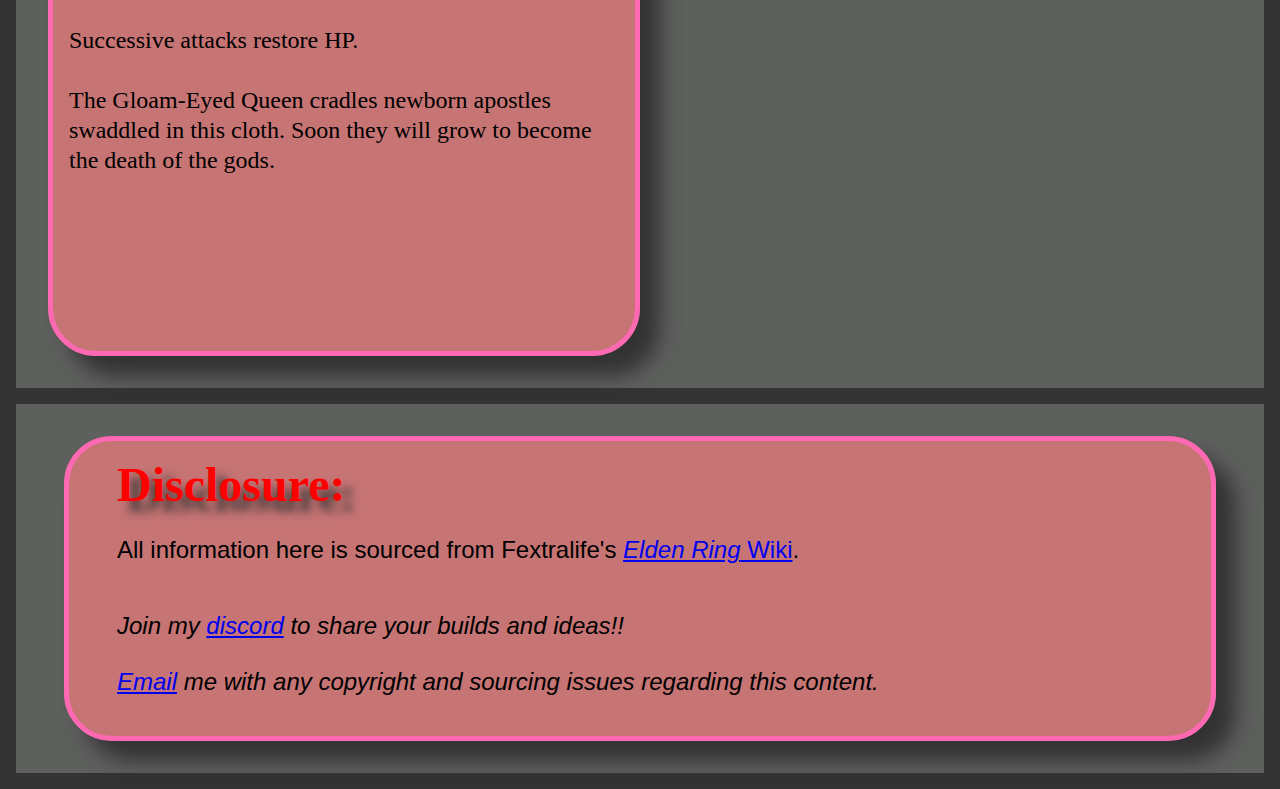
==== commit 64b46382: "Add files via upload" ====
--- a/My ER Build - ACS 1700/My Elden Ring Build.html
+++ b/My ER Build - ACS 1700/My Elden Ring Build.html
@@ -58,7 +58,7 @@
                 <!--All my <blockquote> tags are like this.-->
                 <blockquote cite="https://eldenring.wiki.fextralife.com/Night's+Cavalry+Helm">
                     Pitch-black helm with flowing black hair. Worn by the Night’s Cavalry, who ride funeral steeds.
-                    <br>The Night’s Cavalry, who now wander the dim roads at night, were once led by the Fell Omen and were deliverers of death for great warriors, knights, and champions.
+                    <br><br>The Night’s Cavalry, who now wander the dim roads at night, were once led by the Fell Omen and were deliverers of death for great warriors, knights, and champions.
                 </blockquote>
             </section>
             <section>
@@ -75,10 +75,9 @@
                 </aside>
                 <p>Item description from <cite>Elden Ring</cite> game:</p>
                 <blockquote cite="https://eldenring.wiki.fextralife.com/Raptor's+Black+Feathers">
-                    Robe crafted with the black feathers of a bird of prey. Worn by the assassins of Ravenmount.  -A ritual implement for transforming into a Deathbird, if only by imitation.
-                    <br>Strengthens jump attacks.
-                    <br>“We are birds of prey, bringers of death.”
+                    Robe crafted with the black feathers of a bird of prey. Worn by the assassins of Ravenmount. A ritual implement for transforming into a Deathbird, if only by imitation.
+                    <br><br>Strengthens jump attacks.
+                    <br><br>“We are birds of prey, bringers of death.”
                 </blockquote>
             </section>
             <section>
@@ -90,7 +89,7 @@
                 <p>Item description from <cite>Elden Ring</cite> game:</p>
                 <blockquote cite="https://eldenring.wiki.fextralife.com/Night's+Cavalry+Gauntlets">
                     Pitch-black gauntlets thinly painted with dried blood. Worn by the Night’s Cavalry, who ride funeral steeds.
-                    <br>The Night’s Cavalry, who now wander the dim roads at night, were once led by the Fell Omen and were deliverers of death for great warriors, knights, and champions.
+                    <br><br>The Night’s Cavalry, who now wander the dim roads at night, were once led by the Fell Omen and were deliverers of death for great warriors, knights, and champions.
                 </blockquote>
             </section>
             <section>
@@ -102,7 +101,7 @@
                 <p>Item description from <cite>Elden Ring</cite> game:</p>
                 <blockquote cite="https://eldenring.wiki.fextralife.com/Night's+Cavalry+Greaves">
                     Pitch-black greaves thinly painted with dried blood. Worn by the Night’s Cavalry, who ride funeral steeds.
-                    <br>The Night’s Cavalry, who now wander the dim roads at night, were once led by the Fell Omen and were deliverers of death for great warriors, knights, and champions.
+                    <br><br>The Night’s Cavalry, who now wander the dim roads at night, were once led by the Fell Omen and were deliverers of death for great warriors, knights, and champions.
                 </blockquote>
             </section>
             <section>
@@ -127,12 +126,12 @@
                 <p>Item description from <cite>Elden Ring</cite> game:</p>
                 <blockquote cite="https://eldenring.wiki.fextralife.com/Hoslow's+Petal+Whip">
                     Metal whip formed of razor-sharp chain-link blades that have the appearance of flower petals.
-                    <br>This work of art is handed down through the generations of the illustrious House Hoslow.
-                    <br>High dexterity is required to wield this weapon, but it excels at inflicting devastation.
-                </blockquote>
-            </section>
-            <section>
-                <h3><a id="raptor_of_the_mists"><abbr title="Ash of War">AoW</abbr>: Raptor of the Mists</a></h3>
+                    <br><br>This work of art is handed down through the generations of the illustrious House Hoslow.
+                    <br><br>High dexterity is required to wield this weapon, but it excels at inflicting devastation.
+                </blockquote>
+            </section>
+            <section>
+                <h3><a id="raptor_of_the_mists"><abbr title="Ash of War">AoW</abbr> Raptor of the Mists</a></h3>
                 <figure>
                     <a href="https://eldenring.wiki.fextralife.com/Ash+of+War:+Raptor+of+the+Mists"><img src="https://eldenring.wiki.fextralife.com/file/Elden-Ring/ash_of_war_raptor_of_the_mists_elden_ring_wiki_guide_200px.png" alt="Ash of War:Raptor of the Mists Icon" width="100" height="100"></a>
                     <figcaption><abbr title="Ashe of War">AoW</abbr>:Raptor of the Mists, <cite>Elden Ring</cite></figcaption>
@@ -142,8 +141,9 @@
                 </aside>
                 <p>Item description from <cite>Elden Ring</cite> game:</p>
                 <blockquote cite="https://eldenring.wiki.fextralife.com/Ash+of+War:+Raptor+of+the+Mists">
-                    This Ash of War grants an armament the Keen affinity and the following skill: -“Raptor of the Mists: Duck into a low stance, momentarily vanishing. If an enemy attack connects, avian wings will allow for a quick escape into the air.”
+                    This Ash of War grants an armament the Keen affinity and the following skill:
+                    <br><br>“Raptor of the Mists: Duck into a low stance, momentarily vanishing. If an enemy attack connects, avian wings will allow for a quick escape into the air.”
+                    <br><br>Usable on all melee armaments.
                 </blockquote>
             </section>
             <section>
@@ -158,7 +158,8 @@
                 <p>Item description from <cite>Elden Ring</cite> game:</p>
                 <blockquote cite="https://eldenring.wiki.fextralife.com/Ash+of+War:+Bloodhound's+Step">
                     This Ash of War grants an armament the Keen affinity and the following skill:
-                    <br>“Bloodhound’s Step: Skill that allows the user to become temporarily invisible while dodging at high speed. Moves faster and travels farther than a regular quickstep. This skill can be used to circle around lock-on targets.”
+                    <br><br>“Bloodhound’s Step: Skill that allows the user to become temporarily invisible while dodging at high speed. Moves faster and travels farther than a regular quickstep. This skill can be used to circle around lock-on targets.”
+                    <br><br>Usable on all melee armaments.
                 </blockquote>
             </section>
             <section>
@@ -173,8 +174,8 @@
                 <p>Item description from <cite>Elden Ring</cite> game:</p>
                 <blockquote cite="https://eldenring.wiki.fextralife.com/Radagon's+Soreseal">
                     This legendary talisman is an eye engraved with an Elden Rivne, said to be the seal of King Consort Radagon.
-                    <br>Greatly raises visor, endurance, strength, dexterity, but also increases damage taken by similar measure.
-                    <br>Solemn duty weighs upon the one beholden; not unlike a gnawing curse from which there is no deliverance.
+                    <br><br>Greatly raises visor, endurance, strength, dexterity, but also increases damage taken by similar measure.
+                    <br><br>Solemn duty weighs upon the one beholden; not unlike a gnawing curse from which there is no deliverance.
                 </blockquote>
             </section>
             <section>
@@ -189,8 +190,8 @@
                 <p>Item description from <cite>Elden Ring</cite> game:</p>
                 <blockquote cite="https://eldenring.wiki.fextralife.com/Claw+Talisman">
                     A talisman depicting a claw and an assassin.
-                    <br>Enhances jump attacks.
-                    <br>The assassins of Ravenmount are killers by trade. They assail their victims while dressed as birds of prey.
+                    <br><br>Enhances jump attacks.
+                    <br><br>The assassins of Ravenmount are killers by trade. They assail their victims while dressed as birds of prey.
                 </blockquote>
             </section>
             <section>
@@ -202,8 +203,8 @@
                 <p>Item description from <cite>Elden Ring</cite> game:</p>
                 <blockquote cite="https://eldenring.wiki.fextralife.com/Carian+Filigreed+Crest">
                     A talisman adorned with the royal crest.
-                    <br>Lowers FP consumed by skills.
-                    <br>An honor said to have once been awarded to Carian knights who served as direct retainers to the kingdom’s princesses. Now there is only one princess: Ranni, daughter of Rennala.
+                    <br><br>Lowers FP consumed by skills.
+                    <br><br>An honor said to have once been awarded to Carian knights who served as direct retainers to the kingdom’s princesses. Now there is only one princess: Ranni, daughter of Rennala.
                 </blockquote>
             </section>
             <section>
@@ -215,8 +216,8 @@
                 <p>Item description from <cite>Elden Ring</cite> game:</p>
                 <blockquote cite="https://eldenring.wiki.fextralife.com/Lord+of+Blood's+Exultation">
                     A talisman depicting the exultation of the Lord of Blood.
-                    <br>Raises attack power when blood loss occurs in the vicinity.
-                    <br>“Render up you offerings of blood to your Lord. Drench my consort’s chamber. Slake his cocoon’s thirst. His awakening shall herald the dawn of our dynasty”
+                    <br><br>Raises attack power when blood loss occurs in the vicinity.
+                    <br><br>“Render up you offerings of blood to your Lord. Drench my consort’s chamber. Slake his cocoon’s thirst. His awakening shall herald the dawn of our dynasty”
                 </blockquote>
             </section>
             <section>
@@ -228,22 +229,21 @@
                 <p>Item description from <cite>Elden Ring</cite> game:</p>
                 <blockquote cite="https://eldenring.wiki.fextralife.com/Godskin+Swaddling+Cloth">
                     Sacred cloth of the Godskin Apostles, made from supple skin sewn together.
-                    <br>Successive attacks restore HP.
-                    <br>The Gloam-Eyed Queen cradles newborn apostles swaddled in this cloth. Soon they will grow to become the death of the gods.
+                    <br><br>Successive attacks restore HP.
+                    <br><br>The Gloam-Eyed Queen cradles newborn apostles swaddled in this cloth. Soon they will grow to become the death of the gods.
                 </blockquote>
             </section>
         </article>
-        <section>
+        <section class="footer">
             <footer>
                 <h2>Disclosure:</h2>
                 <p>All information here is sourced from Fextralife's <a href="https://eldenring.wiki.fextralife.com/Elden+Ring+Wiki"><cite>Elden Ring</cite> Wiki</a>.</p>
+                <address>
+                    <p>Join my <a href="https://discord.gg/R58xzd3YWp">discord</a> to share your builds and ideas!!
+                    <br><br><a href="mailto:brian.cahill42@gmail.com">Email</a> me with any copyright and sourcing issues regarding this content.
+                    </p>
+                </address>
             </footer>
-            <address>
-                <p>Join my <a href="https://discord.gg/R58xzd3YWp">discord</a> to share your builds and ideas!!
-                    <br>
-                    <a href="mailto:brian.cahill42@gmail.com">Email</a> me with any copyright and sourcing issues regarding this content.
-                </p>
-            </address>
         </section>
     </main>
 </body>
--- a/My ER Build - ACS 1700/stylesheet.css
+++ b/My ER Build - ACS 1700/stylesheet.css
@@ -3,7 +3,7 @@
 
 body {
 /* Set background colour */
-background-color: rgb(96, 94, 94);
+background-color: rgb(94, 96, 94);
 }
 
 main {
@@ -34,18 +34,18 @@
 }
 
 audio {
-width: 1000px;
+width: 500px;
 }
 
 header figure {
 font-size: 1.5em;
-font-family: Fantasy, Arial, Helvetica, sans-serif;
+font-family: zapfino;
 color: red;
 }
 
 h1 {
 /* larger text coloured red */
-font-family: Fantasy, Arial, Helvetica, sans-serif;
+font-family: zapfino, fantasy;
 font-weight: 1000;
 font-size: 4em;
 color: red;
@@ -69,7 +69,7 @@
 display: flex;
 /* display: block; */
 flex-direction: column;
-flex-wrap: wrap;
+/* flex-wrap: wrap; */
 box-shadow: 10px 10px 10px #333;
 border-radius: 1em;
 max-width: 100px;
@@ -107,16 +107,6 @@
 /* background-color: black; */
 }
 
-section figure a {
-/* display: flex;
-border: 5px solid hotpink;
-border-radius: 3em; */
-}
-
-/* nav {
-height: none;
-} */
-
 br {
 line-height: 3em;
 }
@@ -130,61 +120,46 @@
 }
 
 nav ul li{
-/* Make each listed element a button that can be clicked */
-/* large enough to look click-able but not dominating the page */
-display: flex;
-/* flex-wrap: wrap; */
-/* display: block; */
-/* flex-direction: column; */
-/* height: 5em; */
-/* width: 8em; */
-/* border-radius: 1em; */
-/* border: 5px solid hotpink; */
-/* justify-content: center; */
-/* align-content: center; */
-/* padding: fit-content; */
-/* margin: 0 0.5em; */
-/* background-color: rgba(244, 126, 126, 0.695); */
-
-
+/* I need this flex box to display to remove the styling of the dots from a list. */
+/* Also to keep the box set at a given size and not shrink to the size of the text. */
+display: flex;
 }
 
 article {
-/* Can you group all of the article sections to stick together, but seperate the footer section so it always aligns to the bottom of the page? */
-display: flex;
-/* flex-direction: row; */
-flex-wrap: wrap;
+display: flex;
+flex-wrap: wrap;
+border: 1em solid #333;
+border-top: 0.5em;
+margin: 0 -0.5em
 }
 
 section h2 {
-font-family: Fantasy, Arial, Helvetica, sans-serif;
-font-size: 2em;
-text-shadow: 10px 10px 10px #333;
-color: red;
-}
-
-article h2 {
-font-family: Fantasy, Arial, Helvetica, sans-serif;
+font-family: zapfino;
 font-size: 3em;
 text-shadow: 10px 10px 10px #333;
 color: red;
-/* display: block; */
+}
+
+article h2 {
+font-family: zapfino, fantasy;
+font-size: 3em;
+text-shadow: 10px 10px 10px #333;
+color: red;
 }
 
 h3 {
 font-size: 2em;
-font-family: Fantasy, Arial, Helvetica, sans-serif;
+font-family: zapfino, fantasy;
 }
 
 article section {
 /* each section should look like a card that auto aligns to the screen size */
 /* Should read top down, without information being cut out from the box */
-display: flex;
-flex-direction: column;
-/* justify-content: space-around; */
+/* I had to remove the video from the HTML file, it broke my flex box so much and I couldn't wrap my head around how to keep it. */
+display: flex;
+flex-direction: column;
 flex-wrap: wrap;
 box-shadow: 20px 20px 20px #333;
-/* width: 550px; */
 max-width: 550px;
 max-height: 800px;
 min-height: 800px;
@@ -194,7 +169,6 @@
 padding: 1em;
 margin: 2em;
 background-color: rgba(244, 126, 126, 0.695);
-/* text-align: center; */
 }
 
 article section aside p {
@@ -202,8 +176,10 @@
 }
 
 article section p { 
-font-size: 20px;
+font-size: 1.5em;
 font-weight: 1000;
+font-family: Helvetica, Arial, sans-serif;
+color: rgb(155, 40, 155);
 margin: 0.5em 0;
 padding: 0;
 }
@@ -211,27 +187,54 @@
 article section:hover {
 color: white;
 background-color: red;
-/* cursor: pointer; */
 }
 
 blockquote {
 /* Should have correct spacing between line-breaks */
 line-height: 1.25em;
-padding: 0 0 0 0.5em;
+padding: 0 0 0 0;
 margin: 0;
+font-size: 1.5em;
+font-family: cursive;
+}
+
+abbr {
+text-decoration-line: none;
 }
 
 figcaption {
-/* Should be aligned to the image correctly */
-}
-iframe {
-/* This element should be glued within the section box but comanding the space of 2 boxes so the video can nest along side the image. */
-/* display: flex;
-flex-direction: right;
-align-items: flex-end;
-border: 1em solid black;
+/* The double naming was redundant but having the caption makes sense in the mark-up. */
+display: none;
+}
+
+.footer {
+border: 1em solid #333;
+border-top: 0.5em;
+padding: 0 1em;
+margin: 0 -0.5em -0.5em -0.5em;
+}
+
+.footer h2 {
+font-size: 3em;
+margin: 0;
 padding: 0;
-margin: 0; */
+}
+
+.footer p {
+font-size: 1.5em;
+font-family: Helvetica, Arial, sans-serif;
+}
+
+footer {
+display: flex;
+flex-direction: column;
+box-shadow: 20px 20px 20px #333;
+max-width: 1200px;
+border: 5px solid hotpink;
+border-radius: 3em;
+padding: 1em 1em 1em 3em;
+margin: 2em;
+background-color: rgba(244, 126, 126, 0.695);
 }
 
 address, a {
